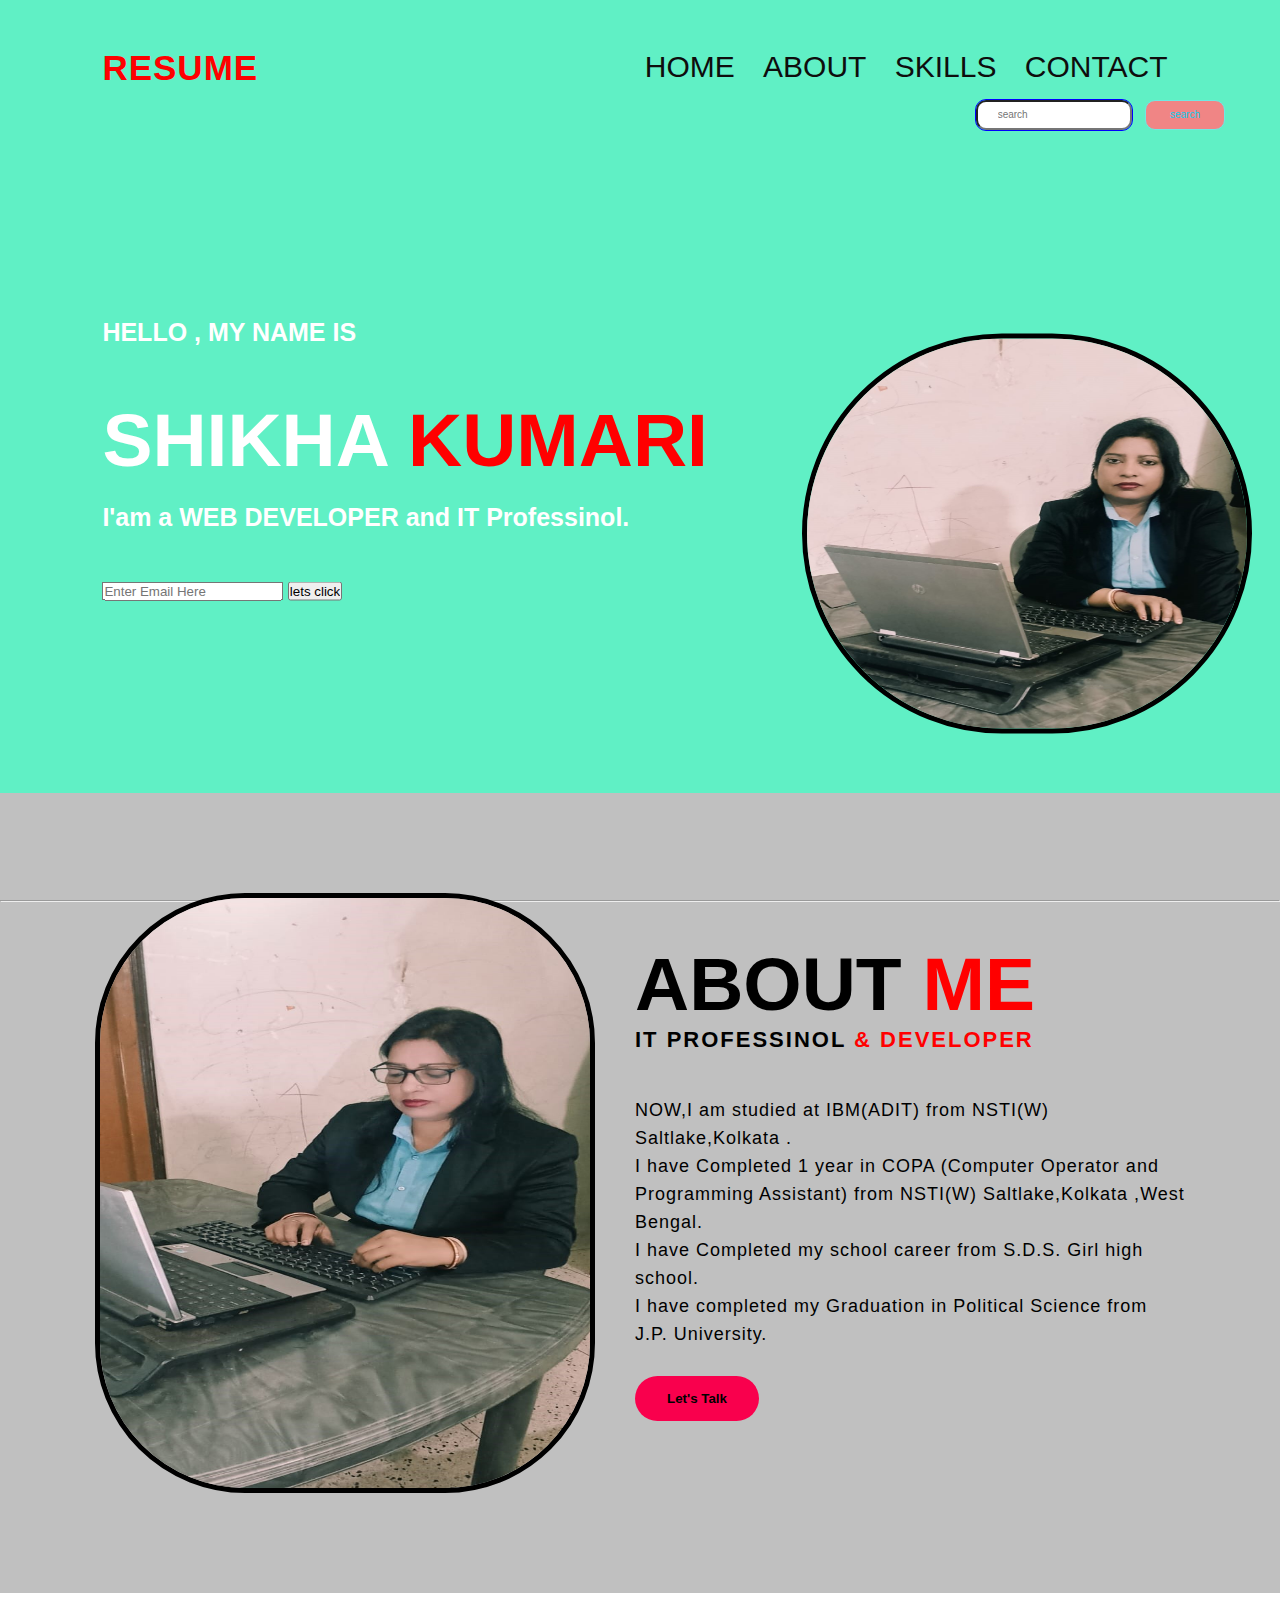
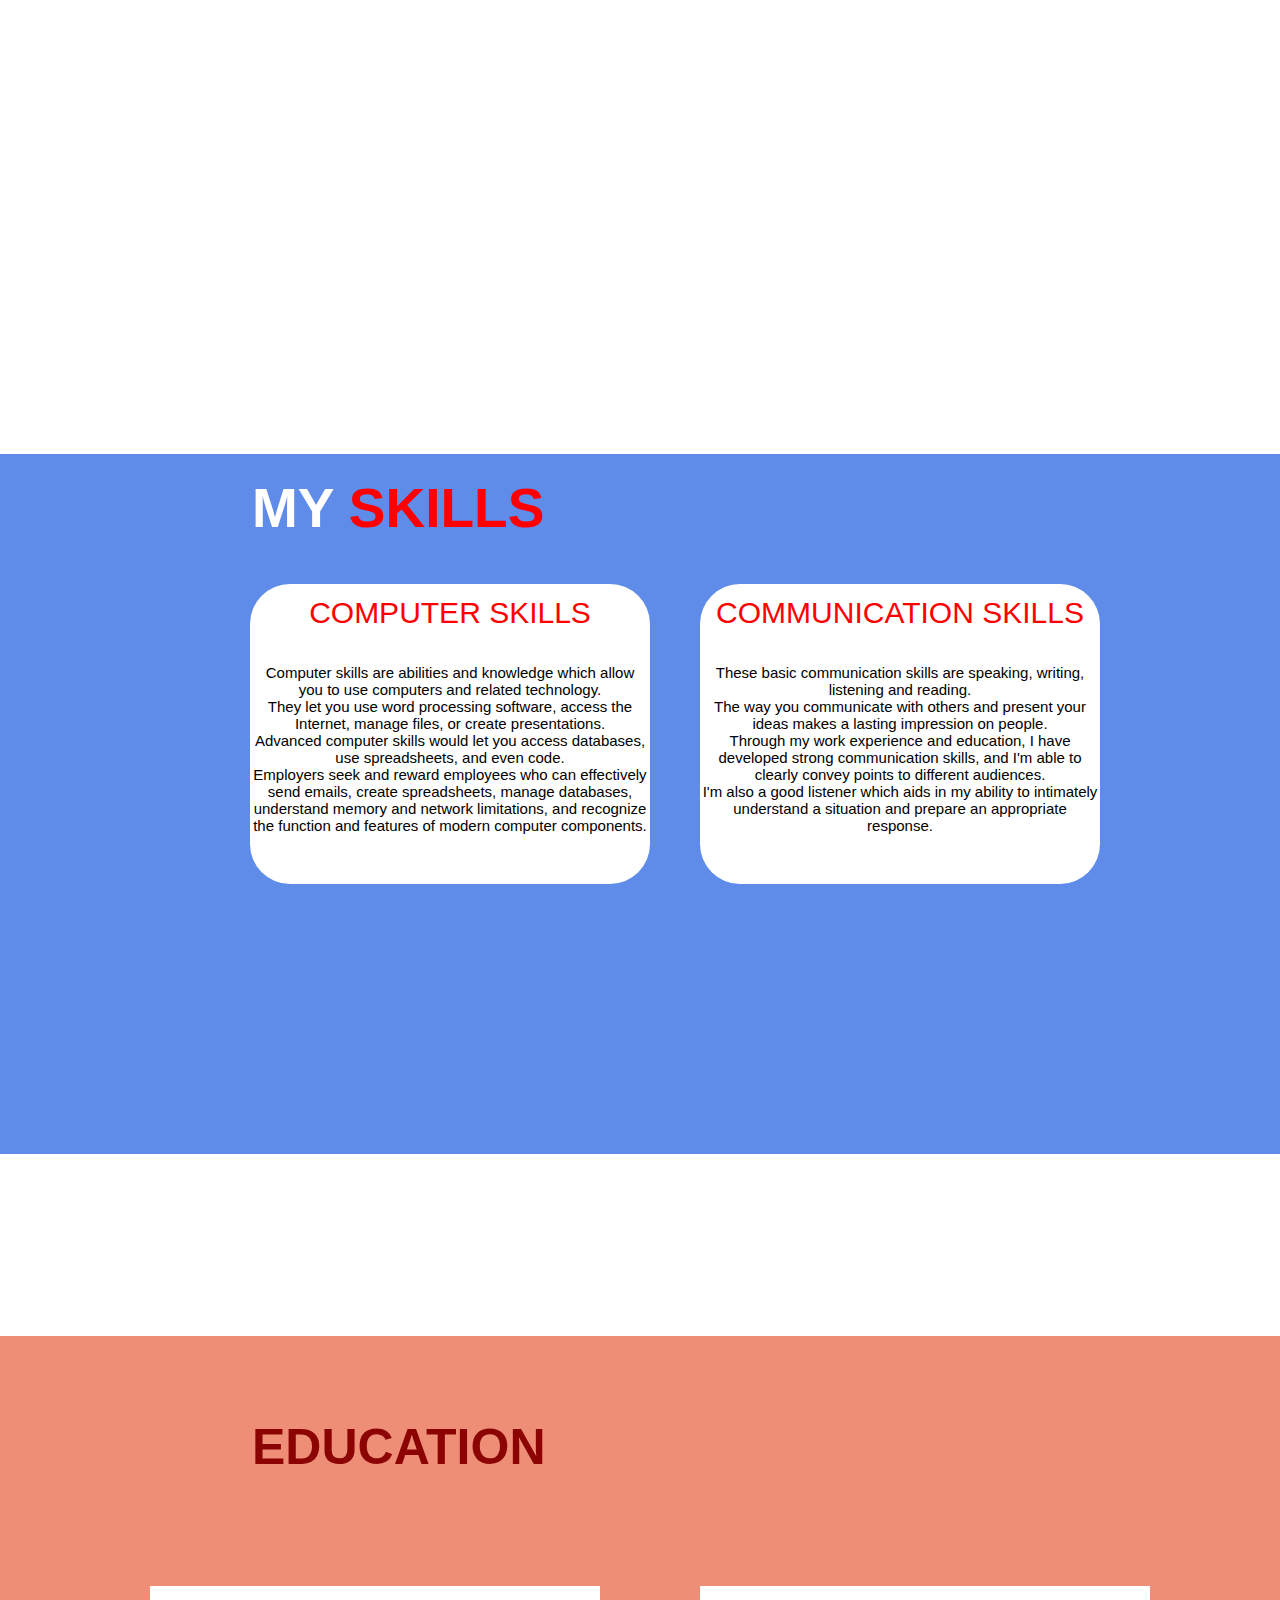
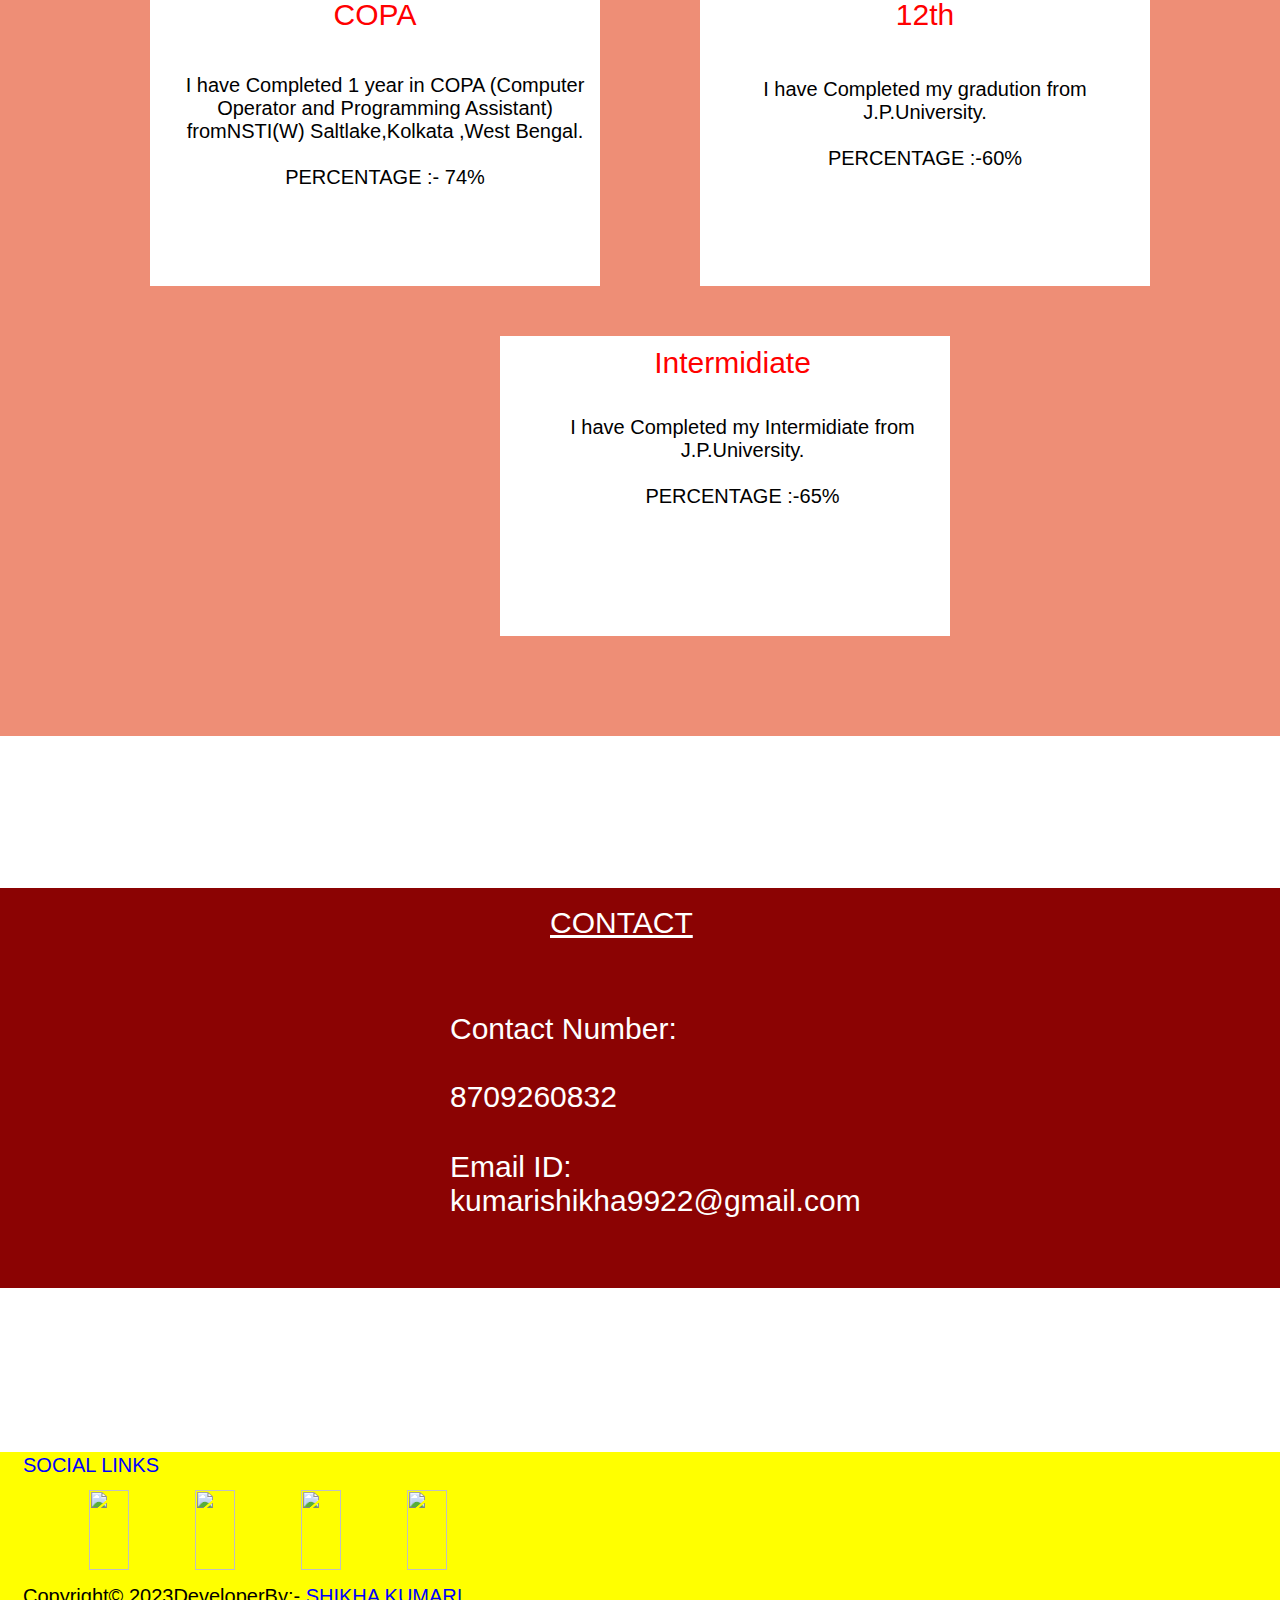
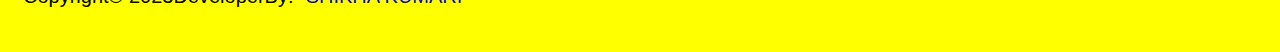
==== index.html @ 29d049c6 "Rename portfolio.html to index.html" ====
<!DOCTYPE html>
<html lang="en">
    <head>
        <title> MY RESUME</title>
        <link rel="stylesheet"href="portfolio.css">
   </head>
   <body>
    
     <div class="hero">
      <nav>
    <h2 class="logo">RESUME</h2>
    <div  class =  "flex">
    <ul >
    <li> HOME</li>
    <li> ABOUT</li>
     <li> SKILLS</li>
     <li> CONTACT</li>
     </ul>
           
    <div class ="inp">
            <input type = "text" placeholder ="search" class ="input text">
            <input type = "submit" value = "search" class = "input submit">
            </div>
    </nav>

     <div class="content">
        <img src="shikha2.jpeg" >
        <h3>HELLO , MY NAME IS </h3>
        <h1>SHIKHA <span> KUMARI</span></h1>
        <h3>I'am a WEB DEVELOPER and IT Professinol. </h3>
    
    <div class="newslatter">

     <form>
        <input type="email" name="email" id ="mail"placeholder="Enter Email Here">
         <input type="submit" name="submit"  value="lets click"><br>
     </form>
     </div>
                 
     </div><br><br><br><br><br><br><br><br><br><br><br><br><br><br><br><br><br><br><br><br><br><br><br><br><br><br><br><br><br><br><br><br><br><br><br><br><br><br><br>
     <section class="about">

      <div class="main">
      <img src="shikha1.jpeg" >
       <div class="about-text">
       <h2>ABOUT <span> ME</span></h2>
      <h5>IT PROFESSINOL<span> & DEVELOPER</span></h5><br>
      <P> NOW,I am studied at IBM(ADIT) from NSTI(W) Saltlake,Kolkata . <br>
         I have Completed 1 year in COPA (Computer Operator and Programming Assistant) from  NSTI(W) Saltlake,Kolkata ,West Bengal.<br>
         I have Completed my school career from  S.D.S. Girl high school.<br> 
         I have completed my Graduation in Political Science from J.P. University.<br>
     <br><button> Let's Talk </button>
     </div>
     </div>
     </section><br><br><br><br><br><br><br><br><br><br><br><br><br><br><br><br><br><br><br><br><br><br><br><br><br><br><br><br><br><br><br><br><br><br><br><br>
     </div>
     <hr>
    </div>
     </div>
     <br><br><br><br><br><br><br><br><br><br><br><br><br><br><br><br><br><br><br><br><br><br><br><br><br><br><br><br><br><br><br><br><br><br><br><br><br><br><br><br><br><br><br><br><br><br><br><br><br><br><br><br><br><br><br><br><br> <br><br><br><br><br><br><br>
     <div class="mydiv5">
     <h1>MY <span>SKILLS</span></h1>


     <div class="b">
     <div class="b1">
        <p id="h2">COMPUTER SKILLS</p><br>
       
        <p id="h1">Computer skills are abilities and knowledge which allow you to use computers and related technology.<br>
            They let you use word processing software, access the Internet, manage files, or create presentations.<br> Advanced computer skills would let you access databases, use spreadsheets, and even code.<br>Employers seek and reward employees who can effectively send emails, create spreadsheets, manage databases, understand memory and network limitations, and recognize the function and features of modern computer components.
         </p>     
        </div>

    <div class="b">
    <div class="b2">
        <p id="h2">COMMUNICATION SKILLS</p><br>
        <p id="h1">These basic communication skills are speaking, writing, listening and reading.<br>
                The way you communicate with others and present your ideas makes a lasting impression on people.<br>
                Through my work experience and education, I have developed strong communication skills, and I'm able to clearly convey points to different audiences. <br>
                I'm also a good listener which aids in my ability to intimately understand a situation and prepare an appropriate response.
    </p> 
      
    </div>
     </div>
     <br><br><br><br><br><br><br><br><br><br><br><br><br><br><br><br><br><br><br><br><br><br><br><br><br><br><br><br><br><br><br><br><br><br><br><br><br><br><br><br><br><br><br><br><br><br><br><br><br>
    
     <div class="mydiv6">
     <h1>EDUCATION</h1>
      
     <div class="c">
     <div class="c1">
     <p id="h2">COPA</p><br><br>
     <p id="h1">I have Completed 1 year in COPA (Computer Operator and Programming Assistant) fromNSTI(W) Saltlake,Kolkata ,West Bengal.<br><br>PERCENTAGE :- 74%
     </p>     
     </div>

    <div class="c">
    <div class="c2">

    <p id="h2">12th</p><br><br>
    <p id="h1">I have Completed my gradution from J.P.University.<br><br>
               PERCENTAGE :-60% 
     </p>     
     </div>

    <div class="c">
    <div class="c3">
    <p id="h2">Intermidiate</p><br><br> 
    <p id="h1">I have Completed my Intermidiate from  J.P.University.<br><br> PERCENTAGE :-65%
     </p>     
     </div>
                                     
    <div><br><br><br><br><br><br><br><br><br><br><br><br><br><br><br><br><br><br><br><br><br><br><br><br><br><br><br><br><br><br><br><br><br><br><br><br><br><br><br><br><br><br><br> <br><br><br><br><br><br><br><br> <br><br><br><br><br><br><br><br><br><br><br><br><br>
        </div>
        </div>
         <div class="contact"><br><br<>
            <div class="m2">
                <p id="h2"><u>CONTACT</u></p><br><br><br><br>
                <p id="h1">Contact Number:<br> <br>8709260832</p><br><br>
                <p id="s">Email ID:<br> kumarishikha9922@gmail.com</p>
           
         </div> <br><b<br><br><br><br><br><br><br><br><br><br><br><br><br>               
     <footer class="footer">

     <div class="links">
     <span> Social Links </span><br>
     <img src="https://www.qualitylogoproducts.com/images/_promo-university/social-media/_icon_instagram-smi.svg"width="40px" height="80px">
     <img src="https://www.qualitylogoproducts.com/images/_promo-university/social-media/_icon_twitter-smi.svg"width="40px" height="80px">
     <img src="https://www.qualitylogoproducts.com/images/_promo-university/social-media/_icon_facebook-smi.svg"width="40px" height="80px">
     <img src="https://www.qualitylogoproducts.com/images/_promo-university/social-media/_icon_linkedin-smi.svg"width="40px" height="80px"><br><br><br><br><br><br>
    <div class="copy">Copyright&copy; 2023DeveloperBy:-<span> SHIKHA KUMARI </span></div>
     </div>
            
        </div>
        </body>
        </html>
---- portfolio.css ----
*{
    margin: 0;
    padding: 0;
    font-family:'Josefin sans'  ,sans-serif;
    box-sizing: border-box;
 }
 .hero{
    height: 100vh;
    width: 100%;
    background-color: hsl(162, 83%, 66%);
    background-size: cover;
    background-position: center;
}
nav{
    display: flex;
    align-items: center;
    justify-content: space-between;
    padding-top: 45px;
    padding-left: 8%;
    padding-right: 8%;
}
.logo{
    color: red;
    font-size: 35px;
    letter-spacing: 1px;
    cursor:pointer;
}
span{
    color: red;
}
.flex  li{
    flex:1;
    display: inline-block;
   justify-content: space-between;
   align-items: center;
   padding: 5px 10px;
   position: relative;
   cursor: pointer;
   }

.flex{
    color:rgb(14, 13, 13);
    text-decoration: none;
    font-size: 30px;

    list-style: none;
}
  .flex li::after{
    content:'';
    width:0%;
    height:2px;
    background:hwb(0 0% 2%);
    display: block;
    margin:auto;
    transition: 0.5s;
    }
    .flex li:hover::after{
        width: 100%;
    }


.btn{
    background-color: aqua;
    color: aliceblue;
    text-decoration: none;
    border: 2px solid transparent;
    font-weight: bold;
    padding: 10px 25px;
    border-radius: 30px;
    transition:transform .4s;
    
}
.btn:hover{
    transform: scale(1.2);
}
.inp{
    position: absolute;
    right: 5px;
}
.input{
    height: 30px;
    border-radius:10px;
    font-size: 10px
}
.text{
    padding-left: 20px;
    margin-right: 5px;
    outline: 1px solid blue;
}
.submit{
    width: 80px;
    margin-right: 50px;
    background:rgb(240, 133, 133);
    color: rgb(10, 204, 238);
    border: 1px solid rgb(111, 233, 227);
    }
    .submit:hover{
        background: #0064f9;
        cursor: pointer;
    }

.content{
    position: absolute;
    top: 50%;
    left: 8%;
    transform: translateY(-50%);
}
.content img{
  height: 400px;
  width: 450px; 
  margin-bottom: -420px;
  margin-left: 700px;
  border-radius: 400px;
  border: 5px solid #000;

}
h1{
    color: white;
    margin: 20px 0px 20px;
    font-size: 75px;
}
h3{
    color: white;
    font-size: 25px;
    margin-bottom: 50px;
}
.newsletter form{
    width: 580px;
    max-width: 100px;
    position: relative;
    margin-top: -100px;
   
    }
    .newsletter form input:first-child{
        display: inline-block;
        width: 100%;
        padding: 14px 130px 14px 15px;
        border: 2px solid#f9004d;
        outline: none;
        border-radius: 30px;
        
    }
    .newsletter form input:last-child{
        position: absolute;
        display: inline-block;
        outline: none;
        border: none;
        padding: 10px 30px;
        border-radius: 30px;
        background-color: #f30b55;
        color: white;
        box-shadow: 0px 0px 5px #000, 0px 0px 15px#858585;
    }
    .about{
        width: 100%;
        padding: 100px 0px;
        background-color:silver;
    }
    .about img{
        height: 600px;
        width: 500px;
        border-radius: 150px;
        border: 5px solid black;
    }
    .about-text{
        width: 550px;
    }
    .about hr{
        color: black;
    }
.main{
    width: 1130px;
    max-width: 95%;
    margin: 0 auto;
    display: flex;
    align-items: center;
    justify-content: space-around;
}
.about-text h2{
        color: black;
        font-size: 75px;
        text-transform: capitalize;
        margin-top: 20px;
}
.about-text h5{
    color: black;
    letter-spacing: 2px;
    font-size: 22px;
    margin-bottom: 25px;
    text-transform: capitalize;
    }
    .about-text p{
        color: #000;
        letter-spacing: 1px;
        line-height: 28px;
        font-size: 18px;
        margin-bottom: 45px;
        }
        button{
            background-color: #f9004d;
            color: black;
            text-decoration: none;
            border: 2px solid transparent;
            font-weight: bold;
            padding: 13px 30px;
            border-radius: 30px;
            transition: .4s;
            cursor: pointer;
        }
        button:hover{
            transform: scale(1.2);
             
        }
        .mydiv5 {
            height: 700px;;
            width:100%;
            background-color:#5f8be9;
          
          }
          .mydiv5 h1{
            font-size: 55px;
            font-family: 'Franklin Gothic Medium', 'Arial Narrow', Arial, sans-serif;
            padding: 2px;
            margin-left: 250px;
            margin-top: 20px;
            position: absolute;
          }
        
          .b .b1{
            width: 400px;
            height: 300px;
            background-color: white;
            margin-left: 250px; 
            position:absolute;
            margin-top: 130px;
            padding: 2px;
            display: inline-block;
            font-size: 30px;
            border-radius: 40px;
          }
          .b1 #h1{
            color: black;
            margin-top: 0px;
             
            text-align: center;
            font-size: 15px;
            
          }
          .b1 #h2{
            
            color: red;
            margin-top: 10px;
            text-align: center;
            font-size: 30px;
          }
          .b1:hover{
            color: rgb(238, 105, 105);
            transition: .4s;
            cursor: pointer;
          }
           .b2{
            width: 400px;
            height: 300px;
            background-color: white;
            margin-left: 700px; 
            position:absolute;
            margin-top: 130px;
            padding: 2px;
            display: inline-block;
            font-size: 30px;
            border-radius: 40px;
          }
          .b2 #h1{
            color: black;
            margin-top: 0px;
             font-size: 20px;
            text-align: center;
            font-size: 15px;
            
          }
          .b2 #h2{
            
            color: red;
            margin-top: 10px;
            text-align: center;
            font-size: 30px;
          }
      
          .mydiv6 {
            height: 1000px;;
            width:100%;
            background-color:#ee8e76;
          
          }
          .mydiv6 h1{
            font-size: 50px;
            font-family: 'Franklin Gothic Medium', 'Arial Narrow', Arial, sans-serif;
            padding: 2px;
            margin-right: 100px;
            margin-top: 80px;
            position: absolute;
            color: #8b0303;
          }
          .c1 {
            width: 450px;
            height: 300px;
            background-color: white;
            margin-left: 150px; 
            position:absolute;
            margin-top: 250px;
            padding: 2px;
            display: inline-block;
            font-size: 18px;
          }
          .c1 #h1{
            color: black;
            margin-top: 0px;
            font-size: 20px;
            text-align: center;
            margin-left: 20px;
            
          }
          .c1 #h2{
            
            color: red;
            margin-top: 10px;
            text-align: center;
            font-size: 30px;
          }
        
          
           .c2{
            width: 450px;
            height: 300px;
            background-color: white;
            margin-left: 700px; 
            position:absolute;
            margin-top: 250px;
            padding: 2px;
            display: inline-block;
            font-size: 20px;
          }
          .c2 #h1{
            color: black;
            margin-top: 0px;
             font-size: 20px;
            text-align: center;
            
          }
          .c2 #h2{
            
            color: red;
            margin-top: 10px;
            text-align: center;
            font-size: 30px;
          }
           .c3{
            width: 450px;
            height: 300px;
            background-color: white;
            margin-left: 500px;
            position:absolute;
            margin-top: 600px;
            padding-left: 15px; 
          }
          .c3 #h1{
            color: black;
            margin-top: 0px;
            font-size: 20px;
            text-align: center;
            margin-left: 20px;
            
          }
          .c3 #h2{
            
            color: red;
            margin-top: 10px;
            text-align: center;
            font-size: 30px;
          }
      .contact{
        height: 400px;
        width: 100%;
        background-color: #8b0303;
      }    
      .m2 #h1{
        font-size: 30px;
        color: white;
        margin-left: 450px;
      } 
       .m2 #h2{   
        font-size: 30px;
        color: white;
        margin-left: 550px;
      
      }  
      .m2 #s{   
        font-size: 30px;
        color: white;
        margin-left: 450px;
      }      
  
  .footer {
      background-size: cover;
      justify-content: space-between;
      align-items: center;
      background-color: yellow;
      padding: 2px 3px;
      height: 200px;
      width: 100%;
  
    }
    
    .footer .copy {
      color: solid black;
      font-size: 20px;
    }
    .links {
      display: inline-block;
      flex-direction: column;
      justify-content: center;
      align-items: center;
      padding: 0 20px;
    
    }
    
   .links span {
      font-size: 20px;
      color: blue;
      text-transform: uppercase;
      margin: 10px 0;
      text-align: center;
    
      
    }
  .links img{
      float: left;
      margin-top: 3%;
      margin-left: 15%;
      
  }
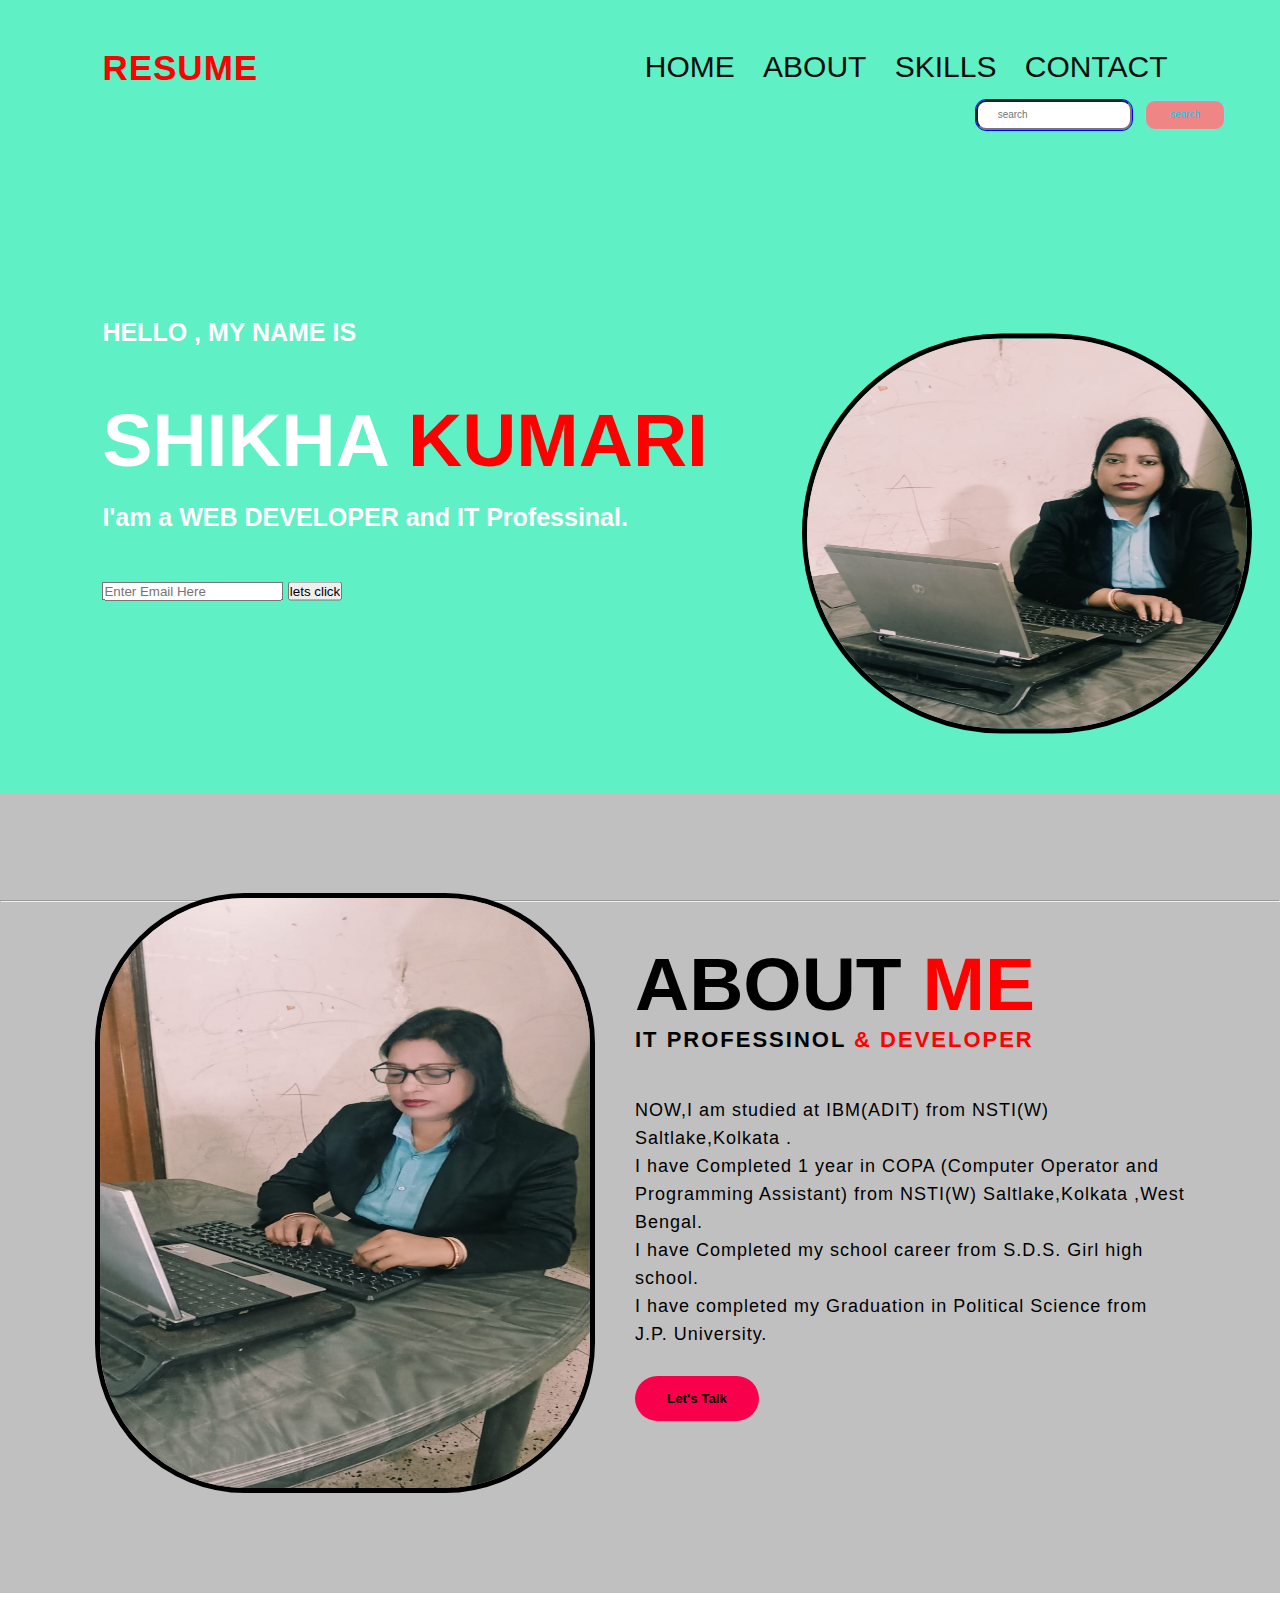
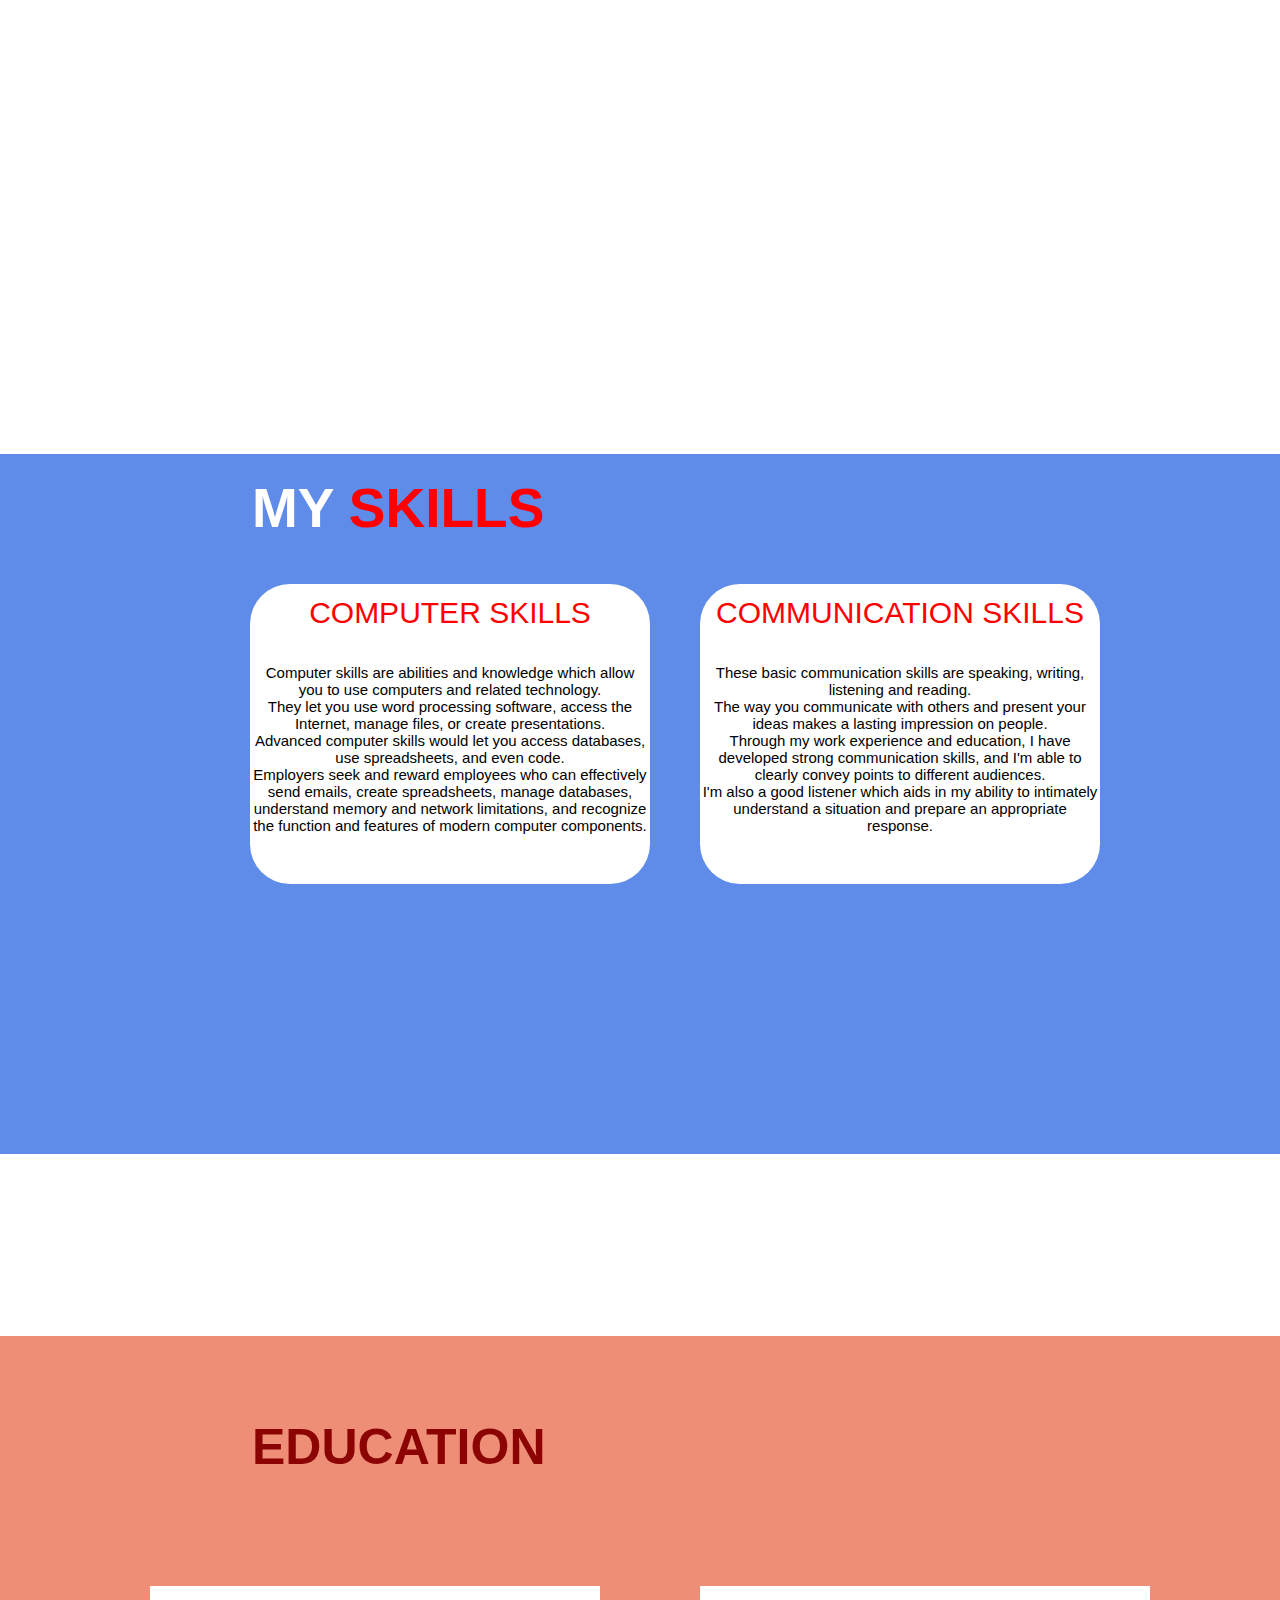
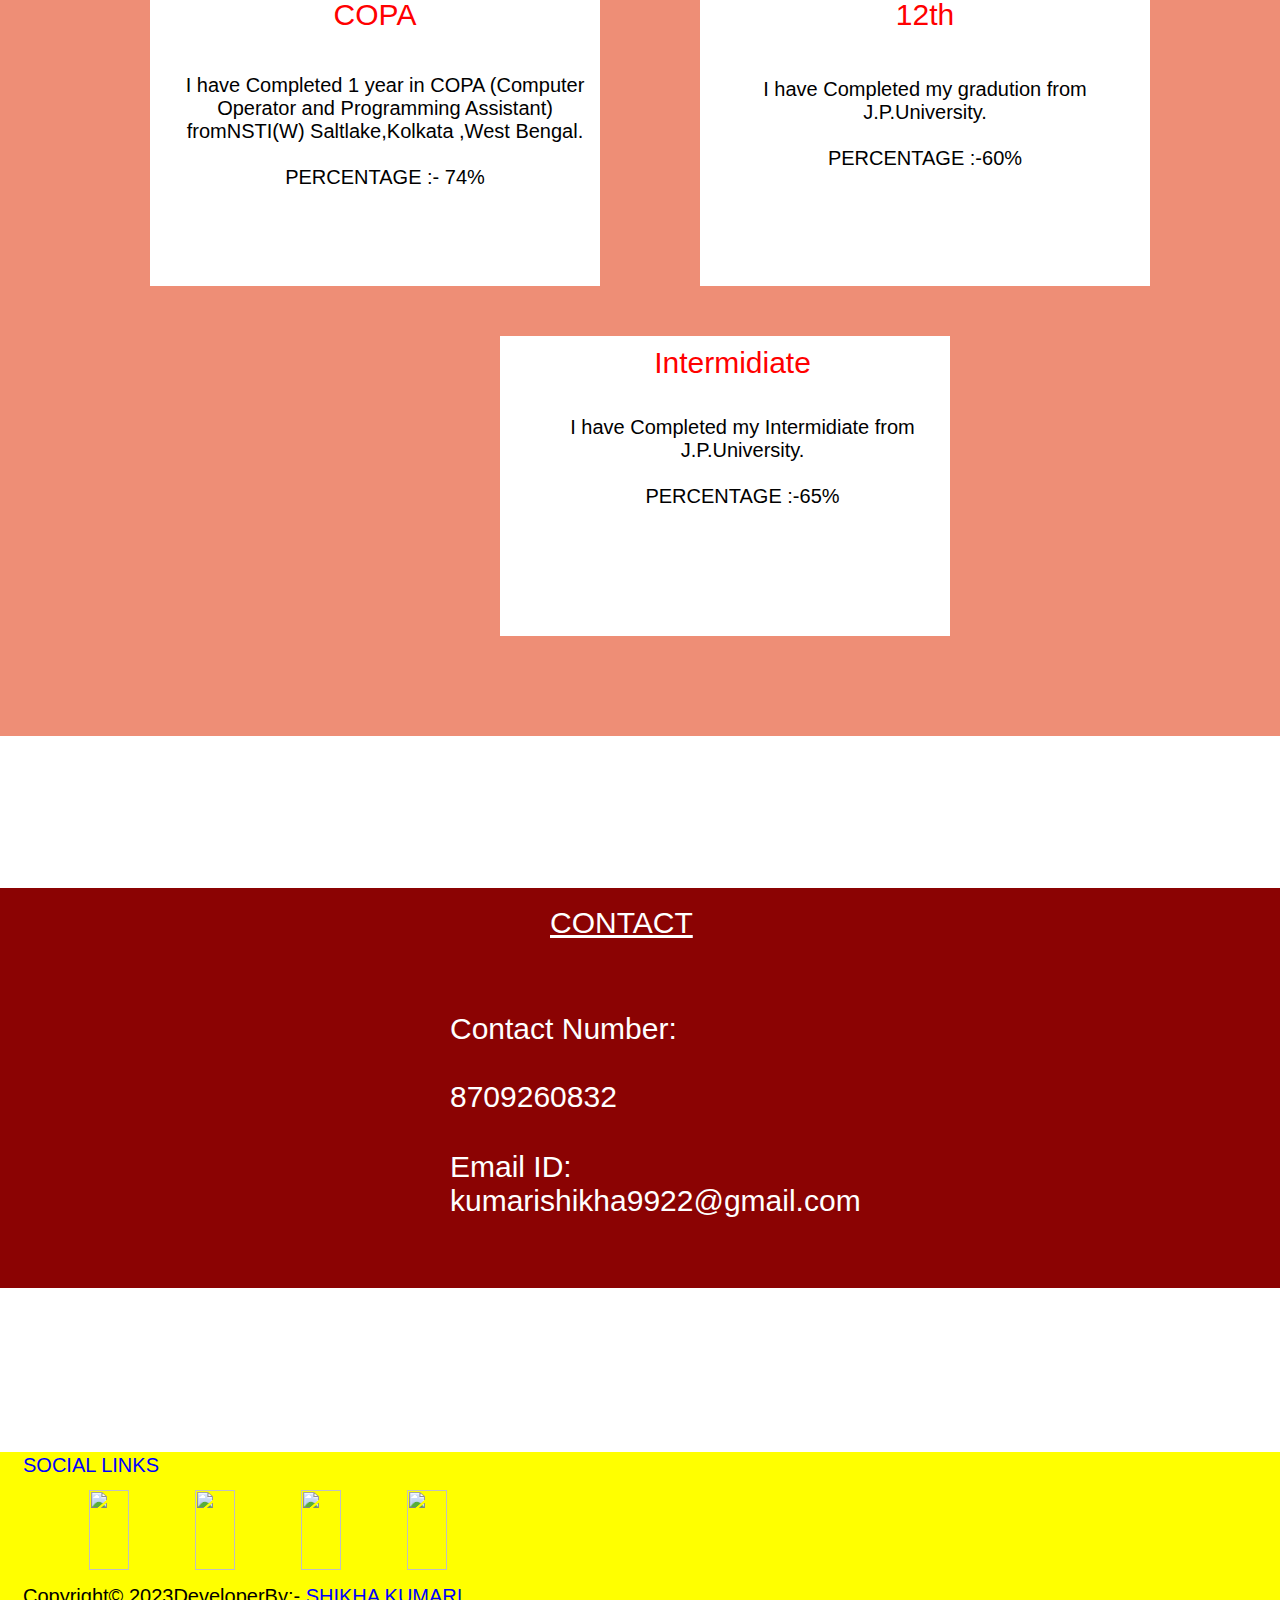
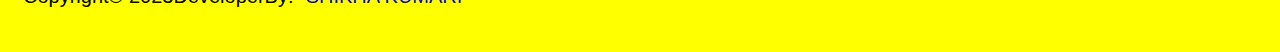
==== commit dfc28c00: "Update index.html" ====
--- a/index.html
+++ b/index.html
@@ -27,7 +27,7 @@
         <img src="shikha2.jpeg" >
         <h3>HELLO , MY NAME IS </h3>
         <h1>SHIKHA <span> KUMARI</span></h1>
-        <h3>I'am a WEB DEVELOPER and IT Professinol. </h3>
+        <h3>I'am a WEB DEVELOPER and IT Professinal. </h3>
     
     <div class="newslatter">
 
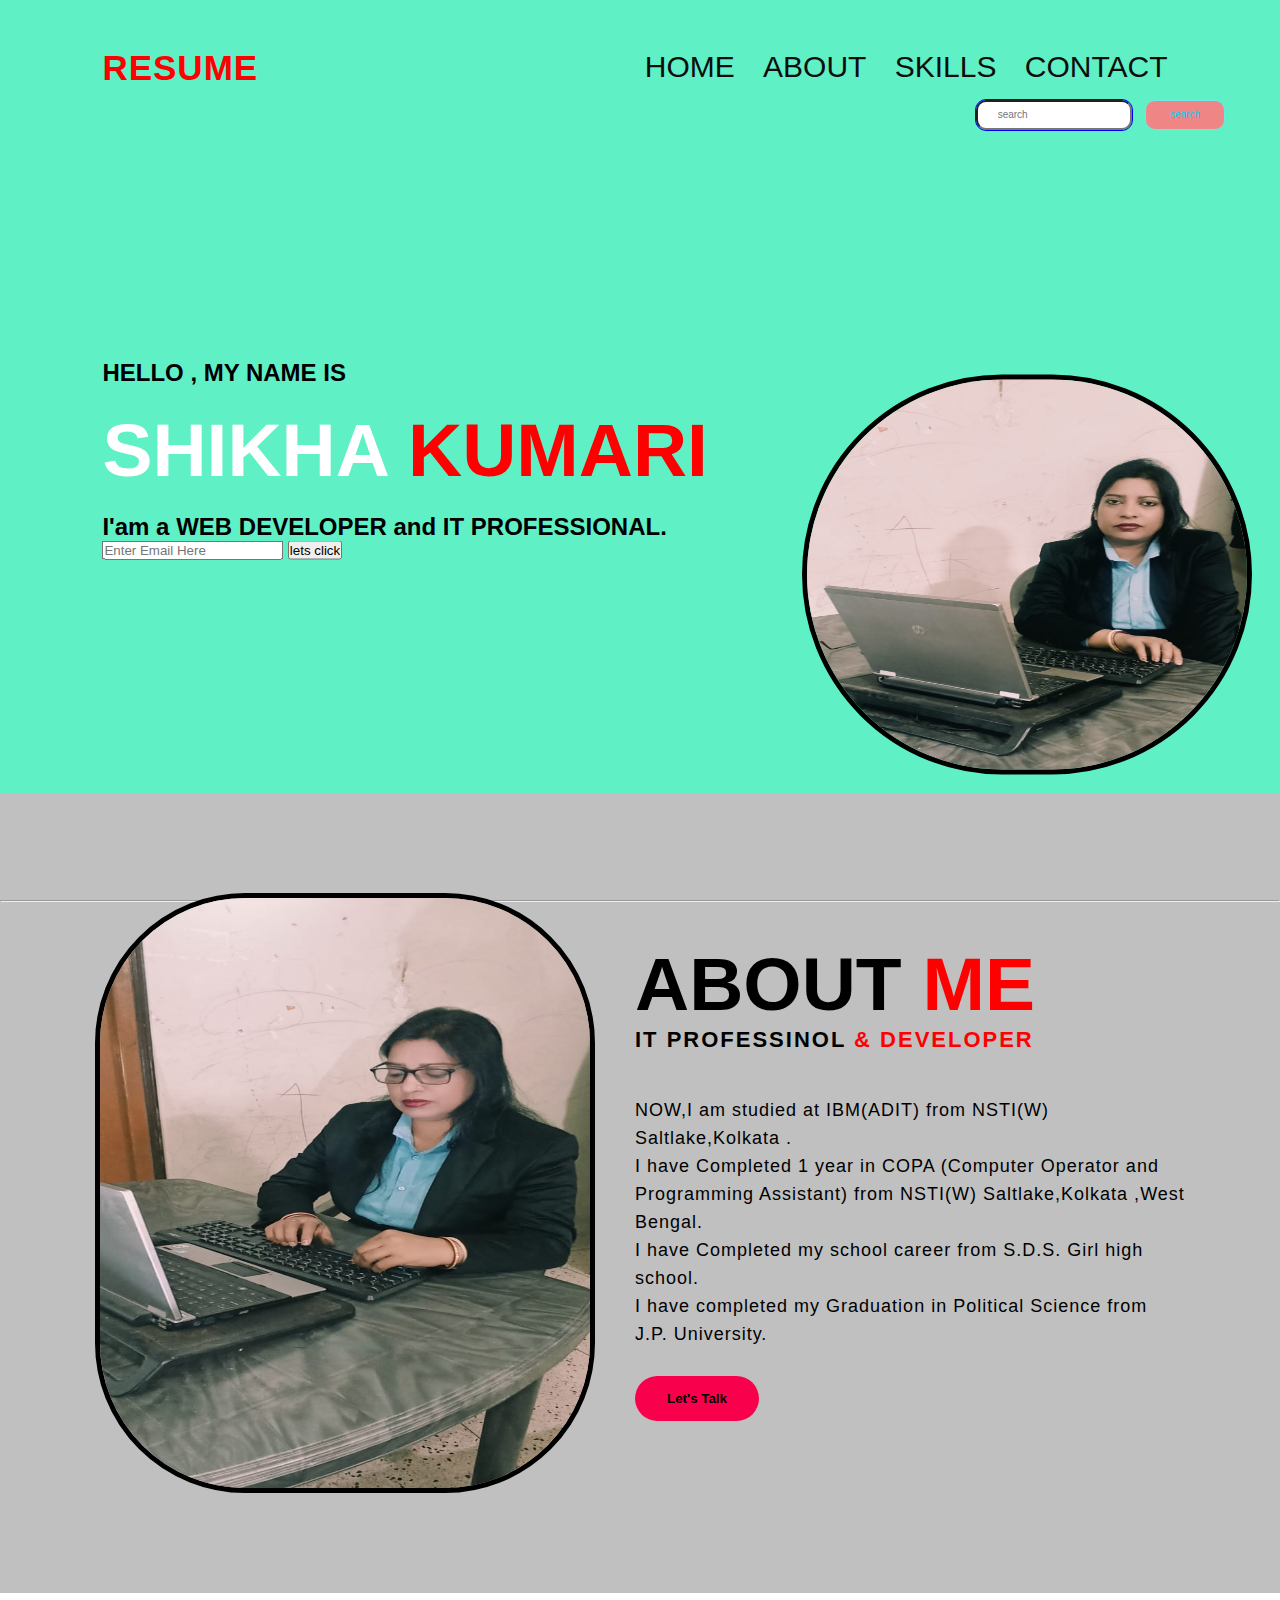
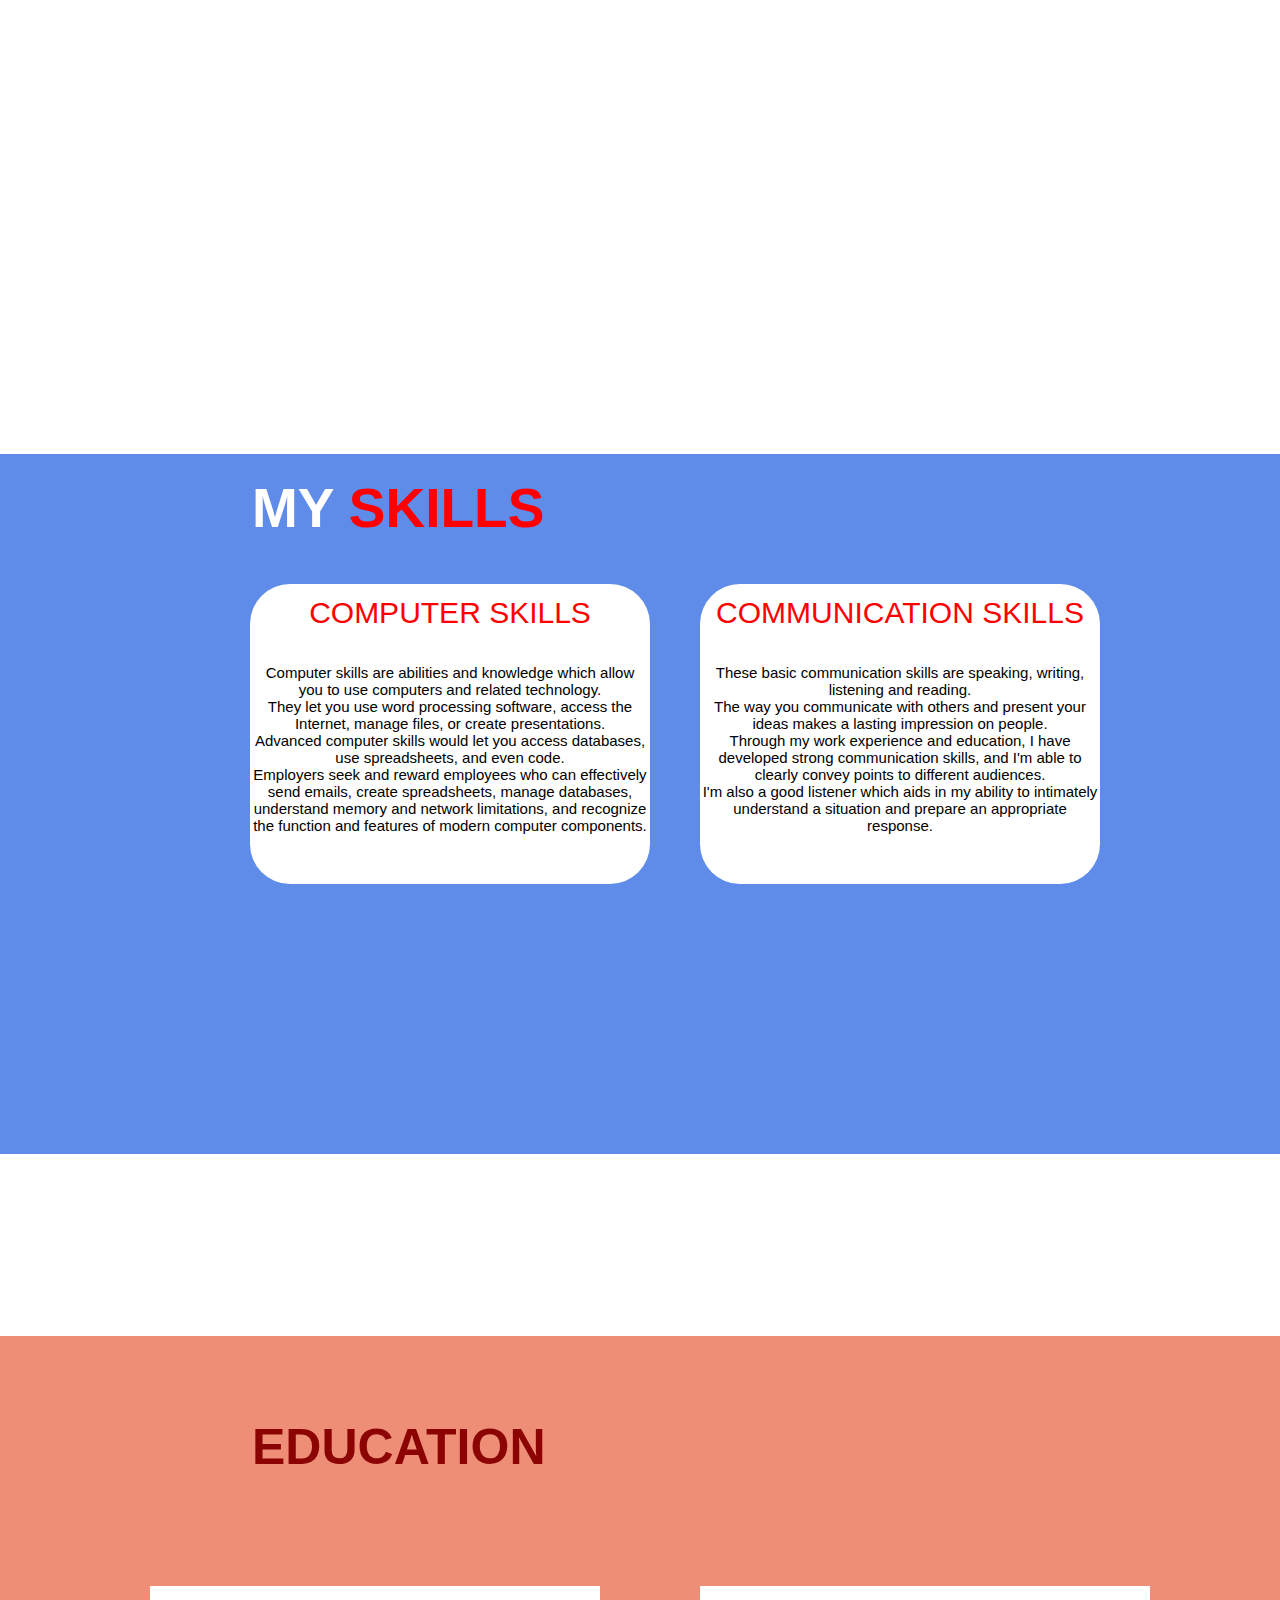
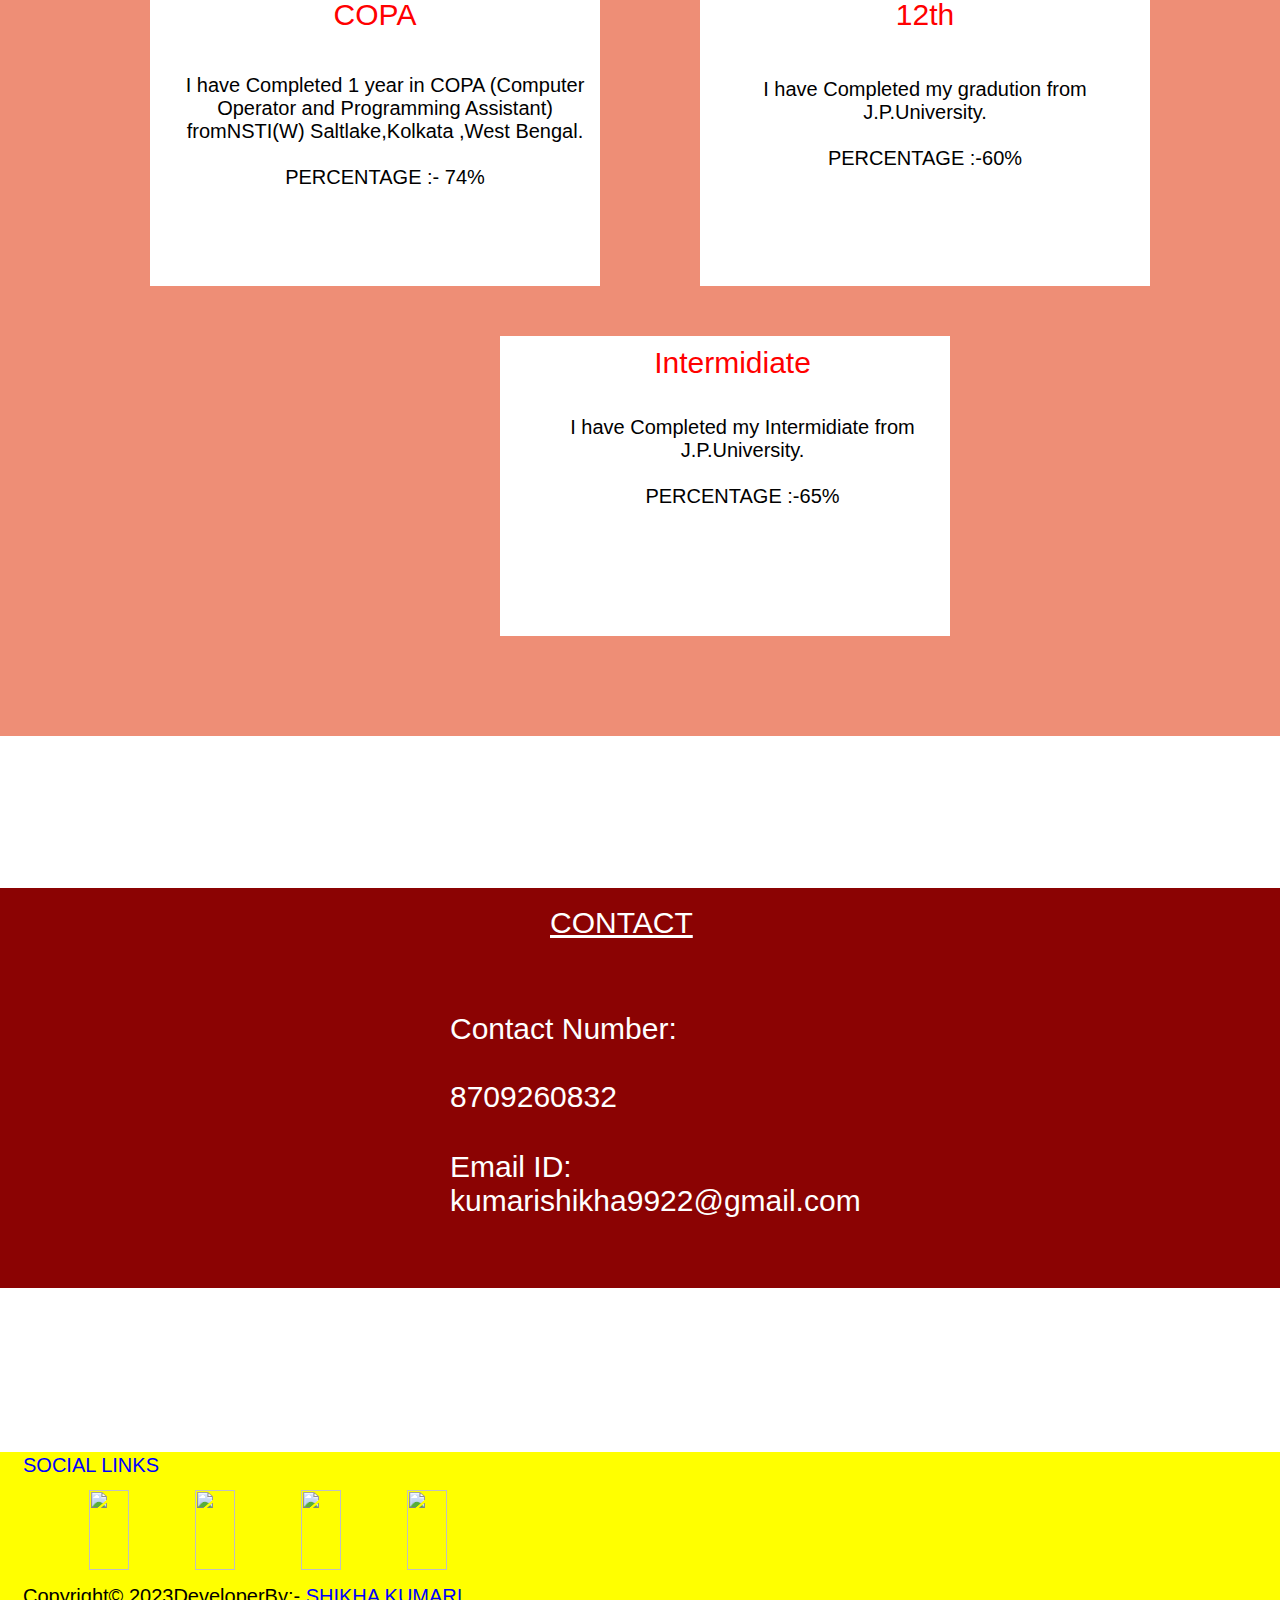
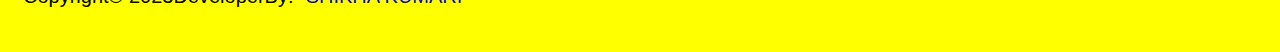
==== commit 4eb8f6a7: "Update index.html" ====
--- a/index.html
+++ b/index.html
@@ -25,9 +25,9 @@
 
      <div class="content">
         <img src="shikha2.jpeg" >
-        <h3>HELLO , MY NAME IS </h3>
+        <h2>HELLO , MY NAME IS </h2>
         <h1>SHIKHA <span> KUMARI</span></h1>
-        <h3>I'am a WEB DEVELOPER and IT Professinal. </h3>
+        <h2>I'am a WEB DEVELOPER and IT PROFESSIONAL. </h2>
     
     <div class="newslatter">
 
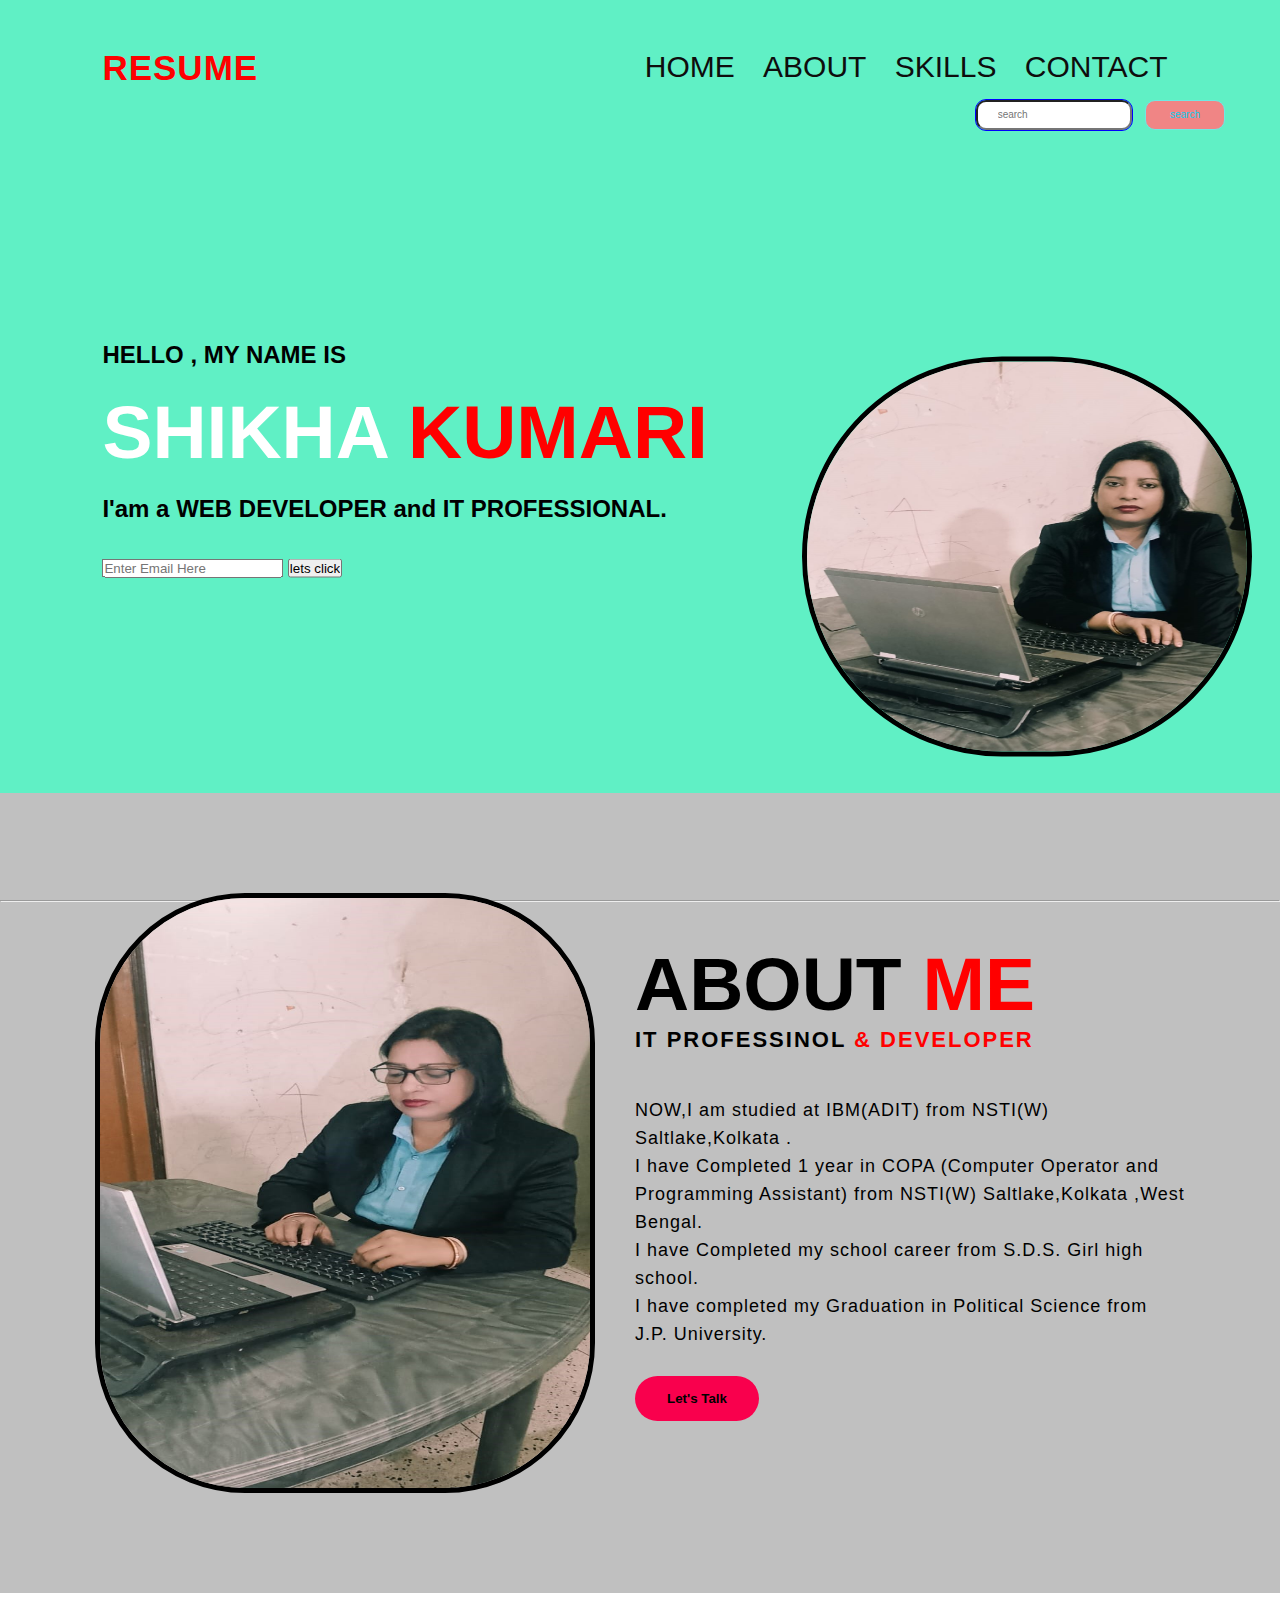
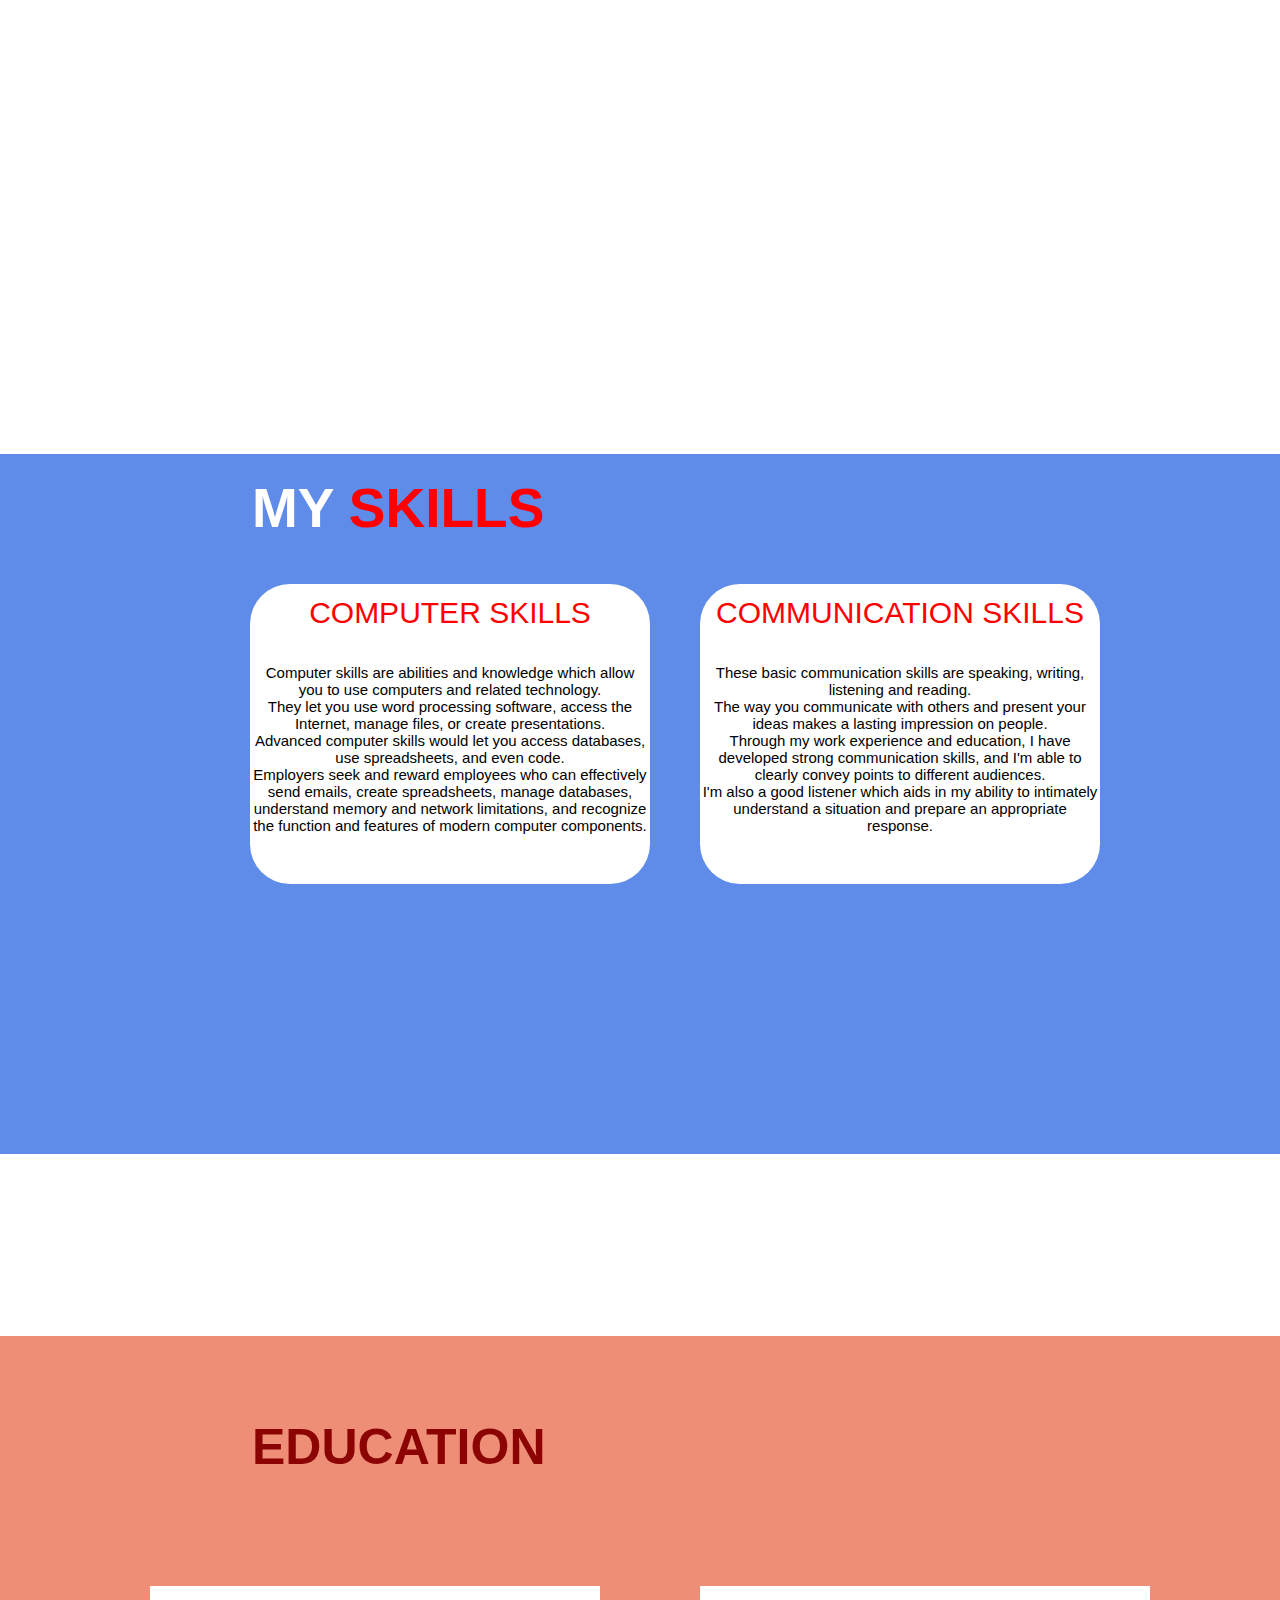
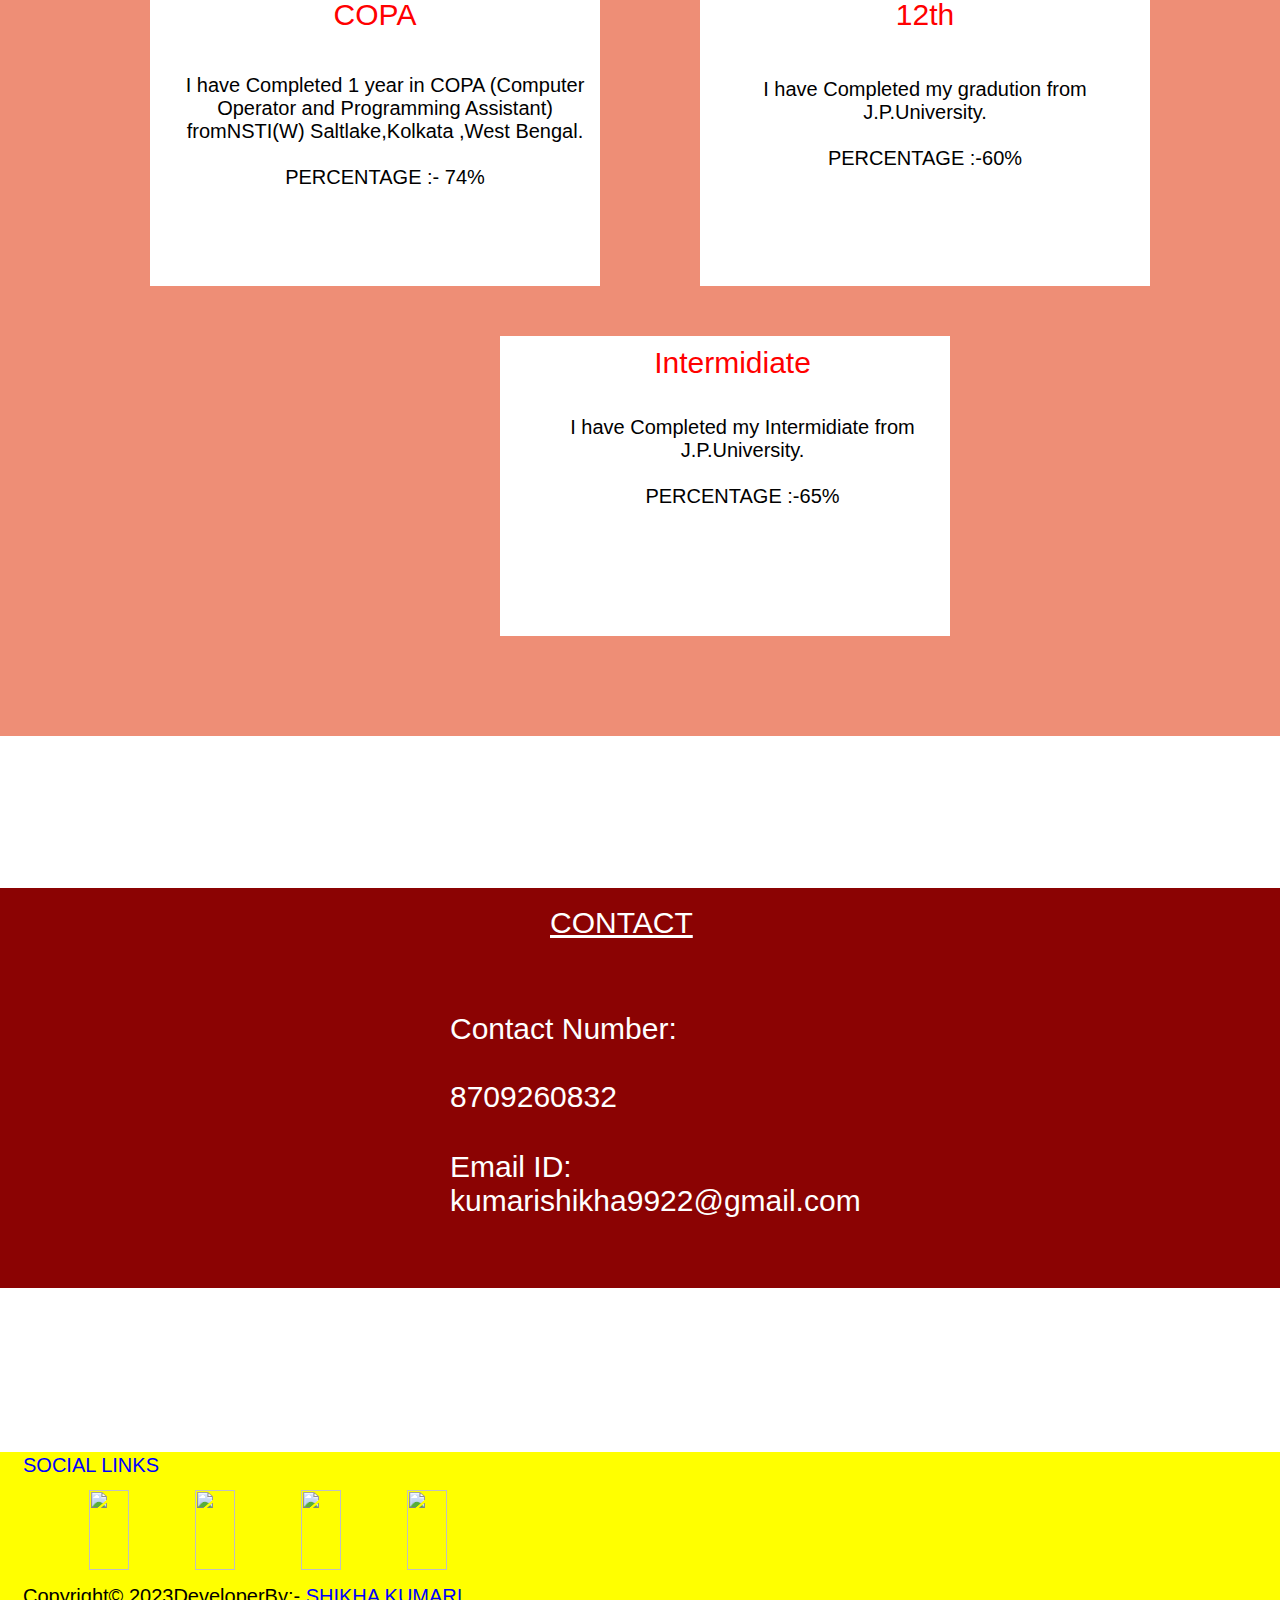
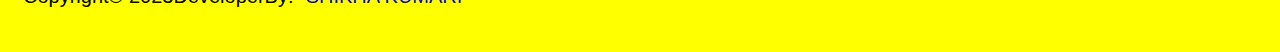
==== commit f50ad19a: "Update index.html" ====
--- a/index.html
+++ b/index.html
@@ -27,11 +27,11 @@
         <img src="shikha2.jpeg" >
         <h2>HELLO , MY NAME IS </h2>
         <h1>SHIKHA <span> KUMARI</span></h1>
-        <h2>I'am a WEB DEVELOPER and IT PROFESSIONAL. </h2>
+        <h2>I'am a WEB DEVELOPER and IT PROFESSIONAL. </h2><br>
     
     <div class="newslatter">
 
-     <form>
+    <br> <form>
         <input type="email" name="email" id ="mail"placeholder="Enter Email Here">
          <input type="submit" name="submit"  value="lets click"><br>
      </form>
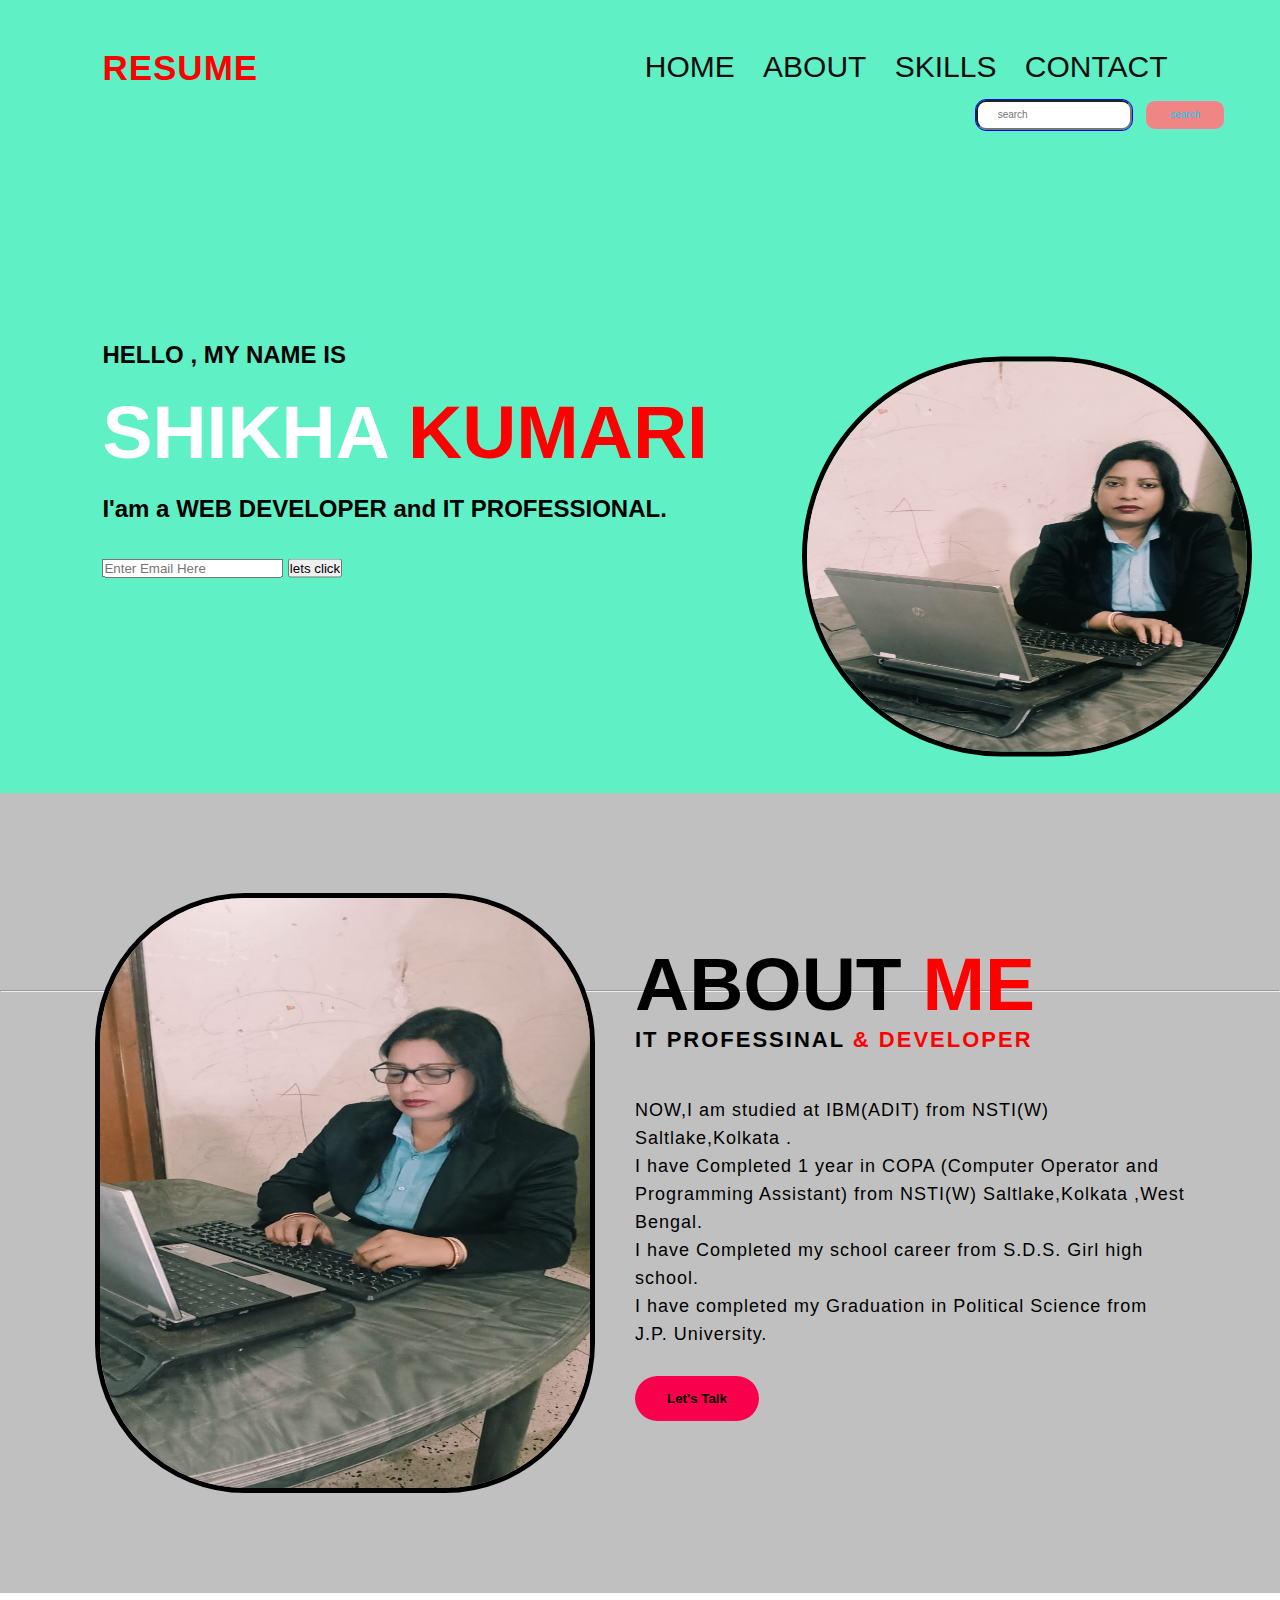
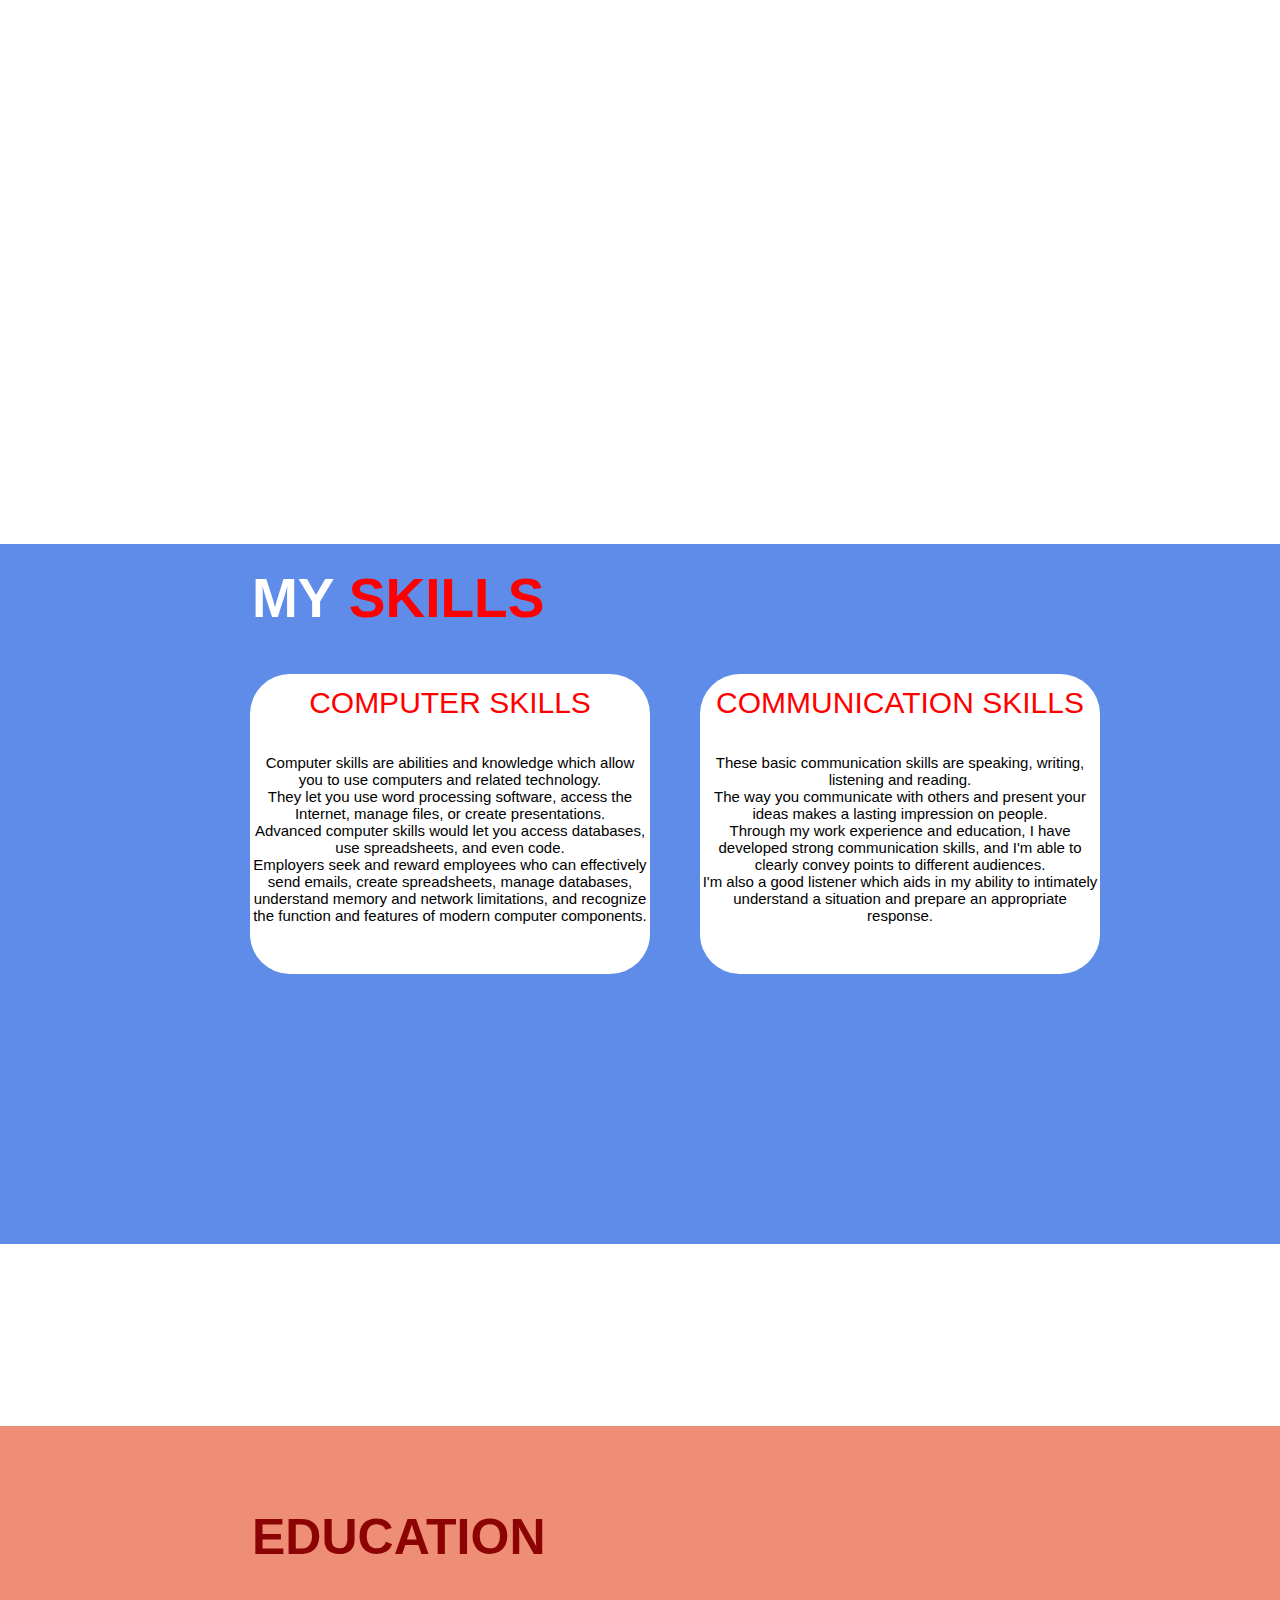
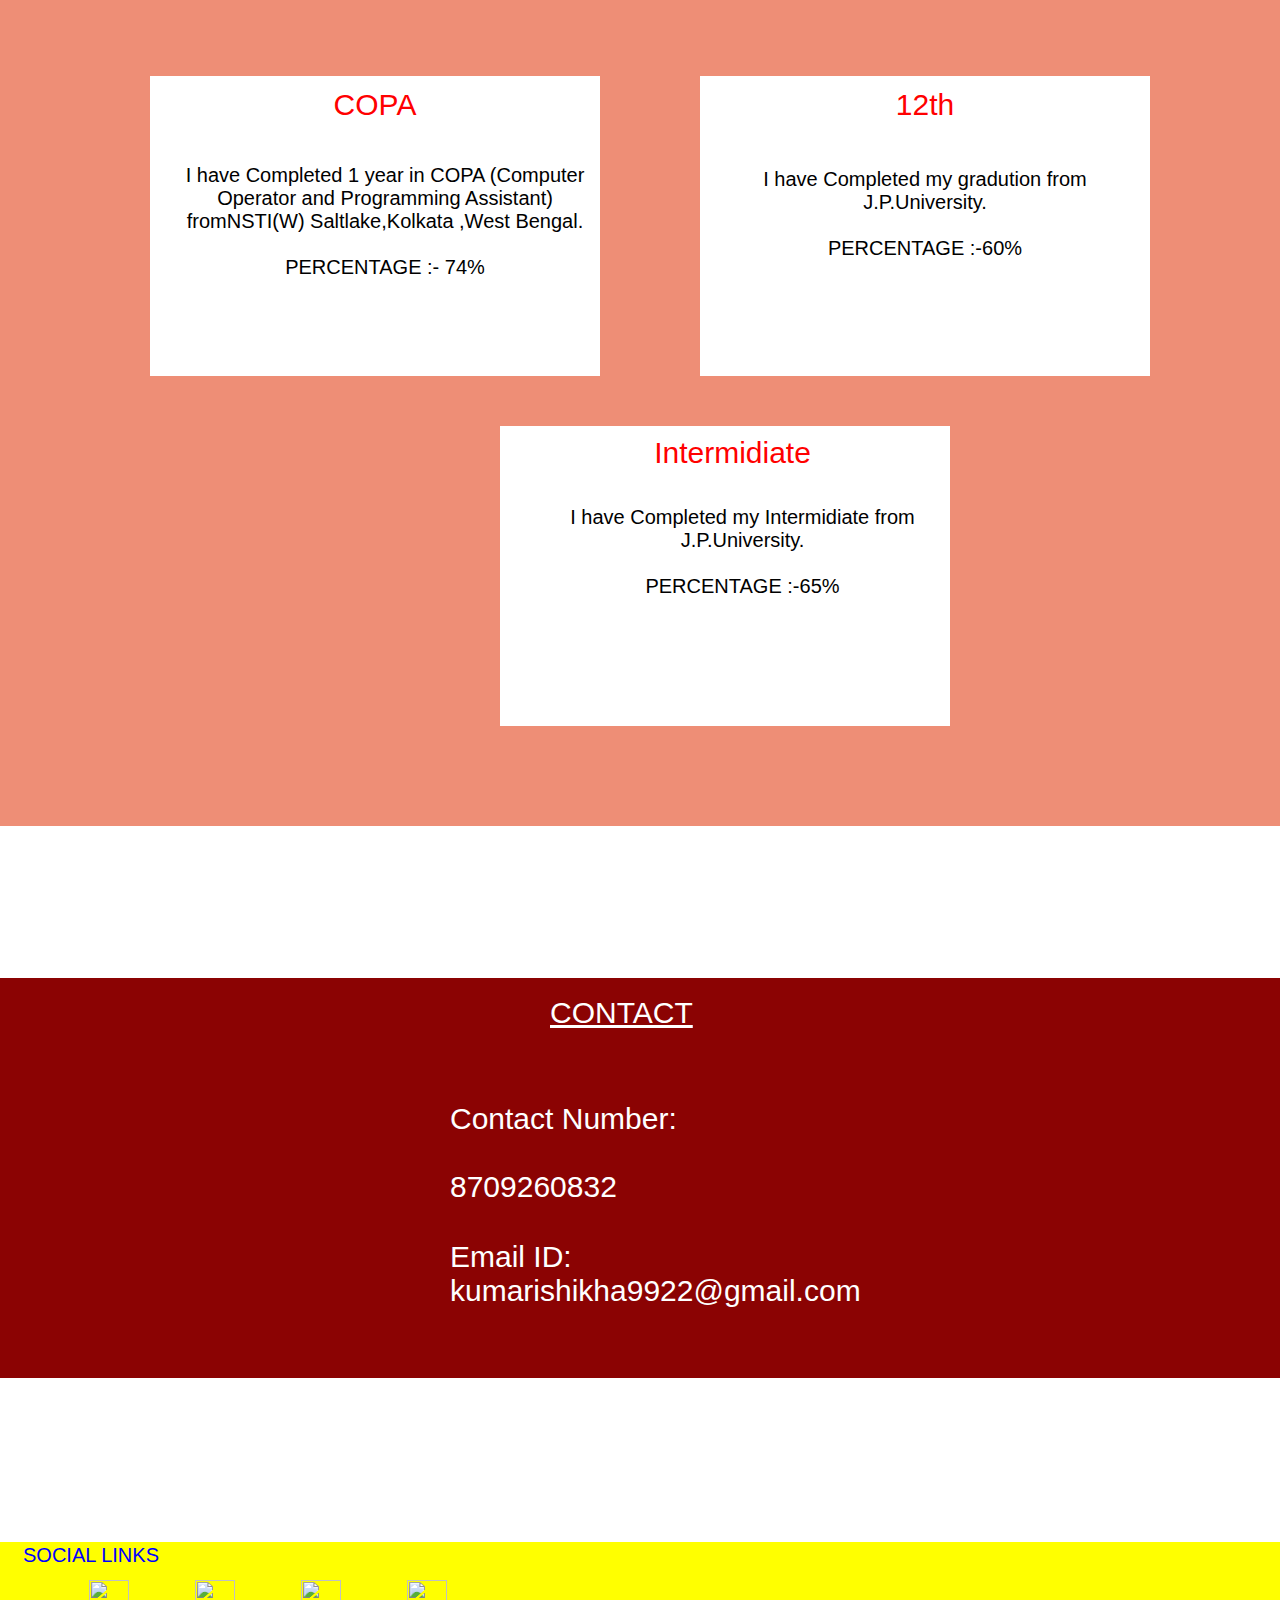
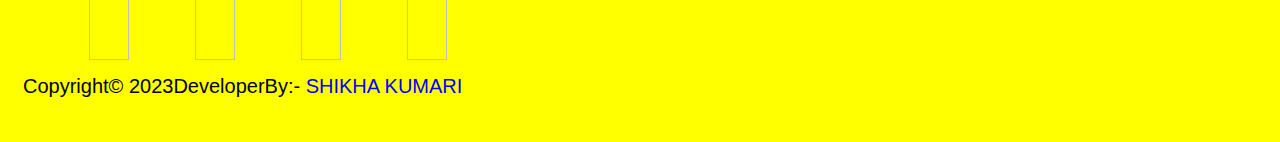
==== commit 0ca0982c: "Update index.html" ====
--- a/index.html
+++ b/index.html
@@ -44,7 +44,7 @@
       <img src="shikha1.jpeg" >
        <div class="about-text">
        <h2>ABOUT <span> ME</span></h2>
-      <h5>IT PROFESSINOL<span> & DEVELOPER</span></h5><br>
+      <h5>IT PROFESSINAL<span> & DEVELOPER</span></h5><br>
       <P> NOW,I am studied at IBM(ADIT) from NSTI(W) Saltlake,Kolkata . <br>
          I have Completed 1 year in COPA (Computer Operator and Programming Assistant) from  NSTI(W) Saltlake,Kolkata ,West Bengal.<br>
          I have Completed my school career from  S.D.S. Girl high school.<br> 
--- a/portfolio.css
+++ b/portfolio.css
@@ -5,7 +5,7 @@
     box-sizing: border-box;
  }
  .hero{
-    height: 100vh;
+    height: 110vh;
     width: 100%;
     background-color: hsl(162, 83%, 66%);
     background-size: cover;
@@ -440,4 +440,4 @@
       
   }
         
-            +            
